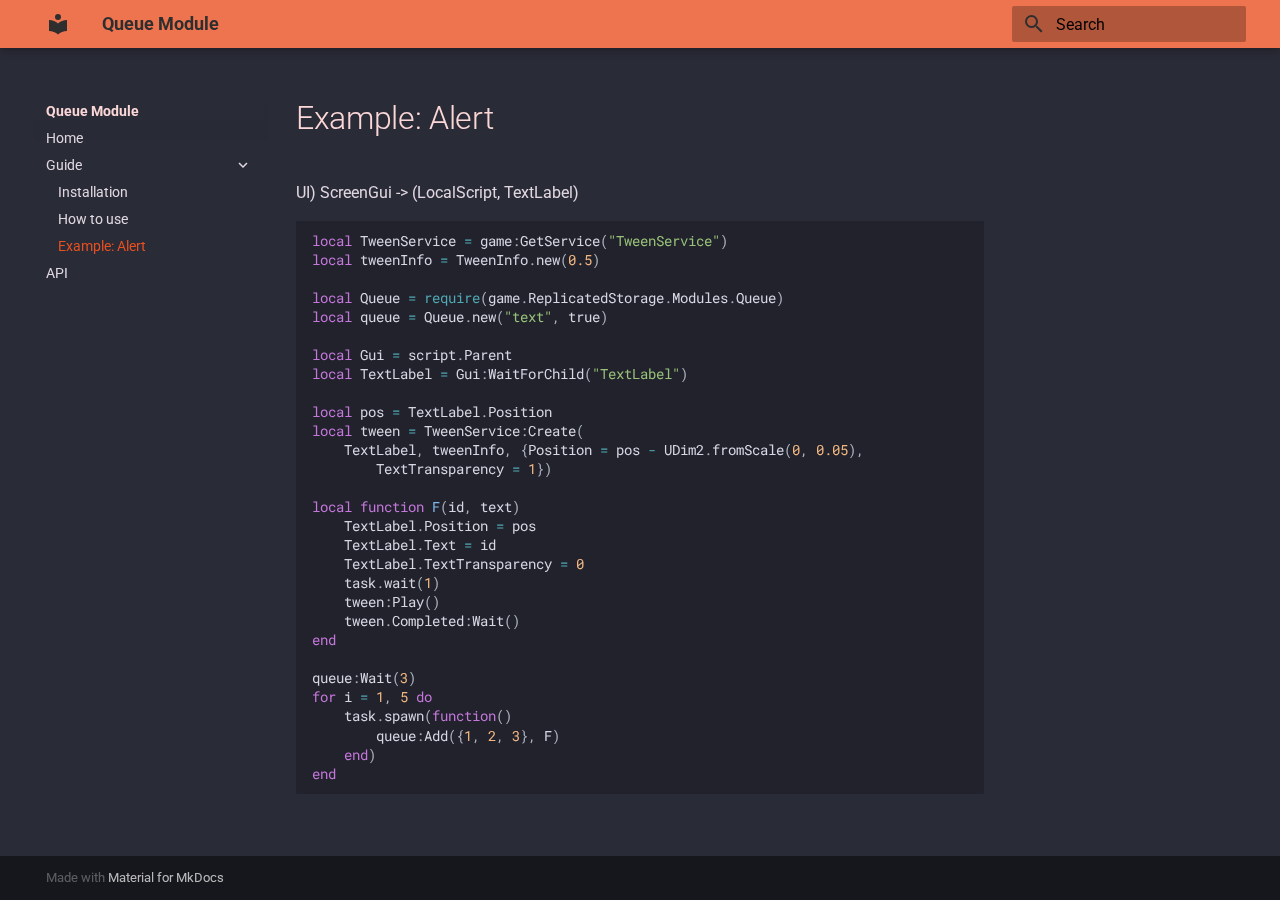
==== docs/guide/example-alert/index.html @ 4913541b "init commit" ====
<!doctype html>
<html lang="en" class="no-js">
  <head>
    
      <meta charset="utf-8">
      <meta name="viewport" content="width=device-width,initial-scale=1">
      
      
      
      
        <link rel="prev" href="../how-to-use/">
      
      
        <link rel="next" href="../../api/">
      
      <link rel="icon" href="../../assets/images/favicon.png">
      <meta name="generator" content="mkdocs-1.4.2, mkdocs-material-9.0.12">
    
    
      
        <title>Example: Alert - Queue Module</title>
      
    
    
      <link rel="stylesheet" href="../../assets/stylesheets/main.0d440cfe.min.css">
      
        
        <link rel="stylesheet" href="../../assets/stylesheets/palette.2505c338.min.css">
      
      

    
    
    
      
        
        
        <link rel="preconnect" href="https://fonts.gstatic.com" crossorigin>
        <link rel="stylesheet" href="https://fonts.googleapis.com/css?family=Roboto:300,300i,400,400i,700,700i%7CRoboto+Mono:400,400i,700,700i&display=fallback">
        <style>:root{--md-text-font:"Roboto";--md-code-font:"Roboto Mono"}</style>
      
    
    
      <link rel="stylesheet" href="../../stylesheets/extra.css">
    
    <script>__md_scope=new URL("../..",location),__md_hash=e=>[...e].reduce((e,_)=>(e<<5)-e+_.charCodeAt(0),0),__md_get=(e,_=localStorage,t=__md_scope)=>JSON.parse(_.getItem(t.pathname+"."+e)),__md_set=(e,_,t=localStorage,a=__md_scope)=>{try{t.setItem(a.pathname+"."+e,JSON.stringify(_))}catch(e){}}</script>
    
      

    
    
    
  </head>
  
  
    
    
    
    
    
    <body dir="ltr" data-md-color-scheme="custom" data-md-color-primary="" data-md-color-accent="">
  
    
    
    <input class="md-toggle" data-md-toggle="drawer" type="checkbox" id="__drawer" autocomplete="off">
    <input class="md-toggle" data-md-toggle="search" type="checkbox" id="__search" autocomplete="off">
    <label class="md-overlay" for="__drawer"></label>
    <div data-md-component="skip">
      
        
        <a href="#example-alert" class="md-skip">
          Skip to content
        </a>
      
    </div>
    <div data-md-component="announce">
      
    </div>
    
    
      

<header class="md-header" data-md-component="header">
  <nav class="md-header__inner md-grid" aria-label="Header">
    <a href="../.." title="Queue Module" class="md-header__button md-logo" aria-label="Queue Module" data-md-component="logo">
      
  
  <svg xmlns="http://www.w3.org/2000/svg" viewBox="0 0 24 24"><path d="M12 8a3 3 0 0 0 3-3 3 3 0 0 0-3-3 3 3 0 0 0-3 3 3 3 0 0 0 3 3m0 3.54C9.64 9.35 6.5 8 3 8v11c3.5 0 6.64 1.35 9 3.54 2.36-2.19 5.5-3.54 9-3.54V8c-3.5 0-6.64 1.35-9 3.54Z"/></svg>

    </a>
    <label class="md-header__button md-icon" for="__drawer">
      <svg xmlns="http://www.w3.org/2000/svg" viewBox="0 0 24 24"><path d="M3 6h18v2H3V6m0 5h18v2H3v-2m0 5h18v2H3v-2Z"/></svg>
    </label>
    <div class="md-header__title" data-md-component="header-title">
      <div class="md-header__ellipsis">
        <div class="md-header__topic">
          <span class="md-ellipsis">
            Queue Module
          </span>
        </div>
        <div class="md-header__topic" data-md-component="header-topic">
          <span class="md-ellipsis">
            
              Example: Alert
            
          </span>
        </div>
      </div>
    </div>
    
    
    
      <label class="md-header__button md-icon" for="__search">
        <svg xmlns="http://www.w3.org/2000/svg" viewBox="0 0 24 24"><path d="M9.5 3A6.5 6.5 0 0 1 16 9.5c0 1.61-.59 3.09-1.56 4.23l.27.27h.79l5 5-1.5 1.5-5-5v-.79l-.27-.27A6.516 6.516 0 0 1 9.5 16 6.5 6.5 0 0 1 3 9.5 6.5 6.5 0 0 1 9.5 3m0 2C7 5 5 7 5 9.5S7 14 9.5 14 14 12 14 9.5 12 5 9.5 5Z"/></svg>
      </label>
      <div class="md-search" data-md-component="search" role="dialog">
  <label class="md-search__overlay" for="__search"></label>
  <div class="md-search__inner" role="search">
    <form class="md-search__form" name="search">
      <input type="text" class="md-search__input" name="query" aria-label="Search" placeholder="Search" autocapitalize="off" autocorrect="off" autocomplete="off" spellcheck="false" data-md-component="search-query" required>
      <label class="md-search__icon md-icon" for="__search">
        <svg xmlns="http://www.w3.org/2000/svg" viewBox="0 0 24 24"><path d="M9.5 3A6.5 6.5 0 0 1 16 9.5c0 1.61-.59 3.09-1.56 4.23l.27.27h.79l5 5-1.5 1.5-5-5v-.79l-.27-.27A6.516 6.516 0 0 1 9.5 16 6.5 6.5 0 0 1 3 9.5 6.5 6.5 0 0 1 9.5 3m0 2C7 5 5 7 5 9.5S7 14 9.5 14 14 12 14 9.5 12 5 9.5 5Z"/></svg>
        <svg xmlns="http://www.w3.org/2000/svg" viewBox="0 0 24 24"><path d="M20 11v2H8l5.5 5.5-1.42 1.42L4.16 12l7.92-7.92L13.5 5.5 8 11h12Z"/></svg>
      </label>
      <nav class="md-search__options" aria-label="Search">
        
        <button type="reset" class="md-search__icon md-icon" title="Clear" aria-label="Clear" tabindex="-1">
          <svg xmlns="http://www.w3.org/2000/svg" viewBox="0 0 24 24"><path d="M19 6.41 17.59 5 12 10.59 6.41 5 5 6.41 10.59 12 5 17.59 6.41 19 12 13.41 17.59 19 19 17.59 13.41 12 19 6.41Z"/></svg>
        </button>
      </nav>
      
    </form>
    <div class="md-search__output">
      <div class="md-search__scrollwrap" data-md-scrollfix>
        <div class="md-search-result" data-md-component="search-result">
          <div class="md-search-result__meta">
            Initializing search
          </div>
          <ol class="md-search-result__list" role="presentation"></ol>
        </div>
      </div>
    </div>
  </div>
</div>
    
    
  </nav>
  
</header>
    
    <div class="md-container" data-md-component="container">
      
      
        
          
        
      
      <main class="md-main" data-md-component="main">
        <div class="md-main__inner md-grid">
          
            
              
              <div class="md-sidebar md-sidebar--primary" data-md-component="sidebar" data-md-type="navigation" >
                <div class="md-sidebar__scrollwrap">
                  <div class="md-sidebar__inner">
                    


<nav class="md-nav md-nav--primary" aria-label="Navigation" data-md-level="0">
  <label class="md-nav__title" for="__drawer">
    <a href="../.." title="Queue Module" class="md-nav__button md-logo" aria-label="Queue Module" data-md-component="logo">
      
  
  <svg xmlns="http://www.w3.org/2000/svg" viewBox="0 0 24 24"><path d="M12 8a3 3 0 0 0 3-3 3 3 0 0 0-3-3 3 3 0 0 0-3 3 3 3 0 0 0 3 3m0 3.54C9.64 9.35 6.5 8 3 8v11c3.5 0 6.64 1.35 9 3.54 2.36-2.19 5.5-3.54 9-3.54V8c-3.5 0-6.64 1.35-9 3.54Z"/></svg>

    </a>
    Queue Module
  </label>
  
  <ul class="md-nav__list" data-md-scrollfix>
    
      
      
      

  
  
  
    <li class="md-nav__item">
      <a href="../.." class="md-nav__link">
        Home
      </a>
    </li>
  

    
      
      
      

  
  
    
  
  
    
    <li class="md-nav__item md-nav__item--active md-nav__item--nested">
      
      
      
      
      <input class="md-nav__toggle md-toggle " type="checkbox" id="__nav_2" checked>
      
      
      
        <label class="md-nav__link" for="__nav_2" id="__nav_2_label" tabindex="0">
          Guide
          <span class="md-nav__icon md-icon"></span>
        </label>
      
      <nav class="md-nav" data-md-level="1" aria-labelledby="__nav_2_label" aria-expanded="true">
        <label class="md-nav__title" for="__nav_2">
          <span class="md-nav__icon md-icon"></span>
          Guide
        </label>
        <ul class="md-nav__list" data-md-scrollfix>
          
            
              
  
  
  
    <li class="md-nav__item">
      <a href="../installation/" class="md-nav__link">
        Installation
      </a>
    </li>
  

            
          
            
              
  
  
  
    <li class="md-nav__item">
      <a href="../how-to-use/" class="md-nav__link">
        How to use
      </a>
    </li>
  

            
          
            
              
  
  
    
  
  
    <li class="md-nav__item md-nav__item--active">
      
      <input class="md-nav__toggle md-toggle" type="checkbox" id="__toc">
      
      
        
      
      
      <a href="./" class="md-nav__link md-nav__link--active">
        Example: Alert
      </a>
      
    </li>
  

            
          
        </ul>
      </nav>
    </li>
  

    
      
      
      

  
  
  
    <li class="md-nav__item">
      <a href="../../api/" class="md-nav__link">
        API
      </a>
    </li>
  

    
  </ul>
</nav>
                  </div>
                </div>
              </div>
            
            
              
              <div class="md-sidebar md-sidebar--secondary" data-md-component="sidebar" data-md-type="toc" >
                <div class="md-sidebar__scrollwrap">
                  <div class="md-sidebar__inner">
                    

<nav class="md-nav md-nav--secondary" aria-label="Table of contents">
  
  
  
    
  
  
</nav>
                  </div>
                </div>
              </div>
            
          
          
            <div class="md-content" data-md-component="content">
              <article class="md-content__inner md-typeset">
                
                  



<h1 id="example-alert">Example: Alert<a class="headerlink" href="#example-alert" title="Permanent link">&para;</a></h1>
<p>UI) ScreenGui -&gt; (LocalScript, TextLabel)
<div class="highlight"><pre><span></span><code><span class="kd">local</span> <span class="n">TweenService</span> <span class="o">=</span> <span class="n">game</span><span class="p">:</span><span class="n">GetService</span><span class="p">(</span><span class="s2">&quot;TweenService&quot;</span><span class="p">)</span>
<span class="kd">local</span> <span class="n">tweenInfo</span> <span class="o">=</span> <span class="n">TweenInfo</span><span class="p">.</span><span class="n">new</span><span class="p">(</span><span class="mf">0.5</span><span class="p">)</span>

<span class="kd">local</span> <span class="n">Queue</span> <span class="o">=</span> <span class="nb">require</span><span class="p">(</span><span class="n">game</span><span class="p">.</span><span class="n">ReplicatedStorage</span><span class="p">.</span><span class="n">Modules</span><span class="p">.</span><span class="n">Queue</span><span class="p">)</span>
<span class="kd">local</span> <span class="n">queue</span> <span class="o">=</span> <span class="n">Queue</span><span class="p">.</span><span class="n">new</span><span class="p">(</span><span class="s2">&quot;text&quot;</span><span class="p">,</span> <span class="kc">true</span><span class="p">)</span>

<span class="kd">local</span> <span class="n">Gui</span> <span class="o">=</span> <span class="n">script</span><span class="p">.</span><span class="n">Parent</span>
<span class="kd">local</span> <span class="n">TextLabel</span> <span class="o">=</span> <span class="n">Gui</span><span class="p">:</span><span class="n">WaitForChild</span><span class="p">(</span><span class="s2">&quot;TextLabel&quot;</span><span class="p">)</span>

<span class="kd">local</span> <span class="n">pos</span> <span class="o">=</span> <span class="n">TextLabel</span><span class="p">.</span><span class="n">Position</span>
<span class="kd">local</span> <span class="n">tween</span> <span class="o">=</span> <span class="n">TweenService</span><span class="p">:</span><span class="n">Create</span><span class="p">(</span>
    <span class="n">TextLabel</span><span class="p">,</span> <span class="n">tweenInfo</span><span class="p">,</span> <span class="p">{</span><span class="n">Position</span> <span class="o">=</span> <span class="n">pos</span> <span class="o">-</span> <span class="n">UDim2</span><span class="p">.</span><span class="n">fromScale</span><span class="p">(</span><span class="mi">0</span><span class="p">,</span> <span class="mf">0.05</span><span class="p">),</span>
        <span class="n">TextTransparency</span> <span class="o">=</span> <span class="mi">1</span><span class="p">})</span>

<span class="kd">local</span> <span class="kr">function</span> <span class="nf">F</span><span class="p">(</span><span class="n">id</span><span class="p">,</span> <span class="n">text</span><span class="p">)</span>
    <span class="n">TextLabel</span><span class="p">.</span><span class="n">Position</span> <span class="o">=</span> <span class="n">pos</span>
    <span class="n">TextLabel</span><span class="p">.</span><span class="n">Text</span> <span class="o">=</span> <span class="n">id</span>
    <span class="n">TextLabel</span><span class="p">.</span><span class="n">TextTransparency</span> <span class="o">=</span> <span class="mi">0</span>
    <span class="n">task</span><span class="p">.</span><span class="n">wait</span><span class="p">(</span><span class="mi">1</span><span class="p">)</span>
    <span class="n">tween</span><span class="p">:</span><span class="n">Play</span><span class="p">()</span>
    <span class="n">tween</span><span class="p">.</span><span class="n">Completed</span><span class="p">:</span><span class="n">Wait</span><span class="p">()</span>
<span class="kr">end</span>

<span class="n">queue</span><span class="p">:</span><span class="n">Wait</span><span class="p">(</span><span class="mi">3</span><span class="p">)</span>
<span class="kr">for</span> <span class="n">i</span> <span class="o">=</span> <span class="mi">1</span><span class="p">,</span> <span class="mi">5</span> <span class="kr">do</span>
    <span class="n">task</span><span class="p">.</span><span class="n">spawn</span><span class="p">(</span><span class="kr">function</span><span class="p">()</span>
        <span class="n">queue</span><span class="p">:</span><span class="n">Add</span><span class="p">({</span><span class="mi">1</span><span class="p">,</span> <span class="mi">2</span><span class="p">,</span> <span class="mi">3</span><span class="p">},</span> <span class="n">F</span><span class="p">)</span>
    <span class="kr">end</span><span class="p">)</span>
<span class="kr">end</span>
</code></pre></div></p>





                
              </article>
            </div>
          
          
        </div>
        
      </main>
      
        <footer class="md-footer">
  
  <div class="md-footer-meta md-typeset">
    <div class="md-footer-meta__inner md-grid">
      <div class="md-copyright">
  
  
    Made with
    <a href="https://squidfunk.github.io/mkdocs-material/" target="_blank" rel="noopener">
      Material for MkDocs
    </a>
  
</div>
      
    </div>
  </div>
</footer>
      
    </div>
    <div class="md-dialog" data-md-component="dialog">
      <div class="md-dialog__inner md-typeset"></div>
    </div>
    
    <script id="__config" type="application/json">{"base": "../..", "features": [], "search": "../../assets/javascripts/workers/search.db81ec45.min.js", "translations": {"clipboard.copied": "Copied to clipboard", "clipboard.copy": "Copy to clipboard", "search.result.more.one": "1 more on this page", "search.result.more.other": "# more on this page", "search.result.none": "No matching documents", "search.result.one": "1 matching document", "search.result.other": "# matching documents", "search.result.placeholder": "Type to start searching", "search.result.term.missing": "Missing", "select.version": "Select version"}}</script>
    
    
      <script src="../../assets/javascripts/bundle.4b2c34cd.min.js"></script>
      
    
  </body>
</html>
---- docs/assets/stylesheets/main.0d440cfe.min.css ----
@charset "UTF-8";html{-webkit-text-size-adjust:none;-moz-text-size-adjust:none;text-size-adjust:none;box-sizing:border-box}*,:after,:before{box-sizing:inherit}@media (prefers-reduced-motion){*,:after,:before{transition:none!important}}body{margin:0}a,button,input,label{-webkit-tap-highlight-color:transparent}a{color:inherit;text-decoration:none}hr{border:0;box-sizing:initial;display:block;height:.05rem;overflow:visible;padding:0}small{font-size:80%}sub,sup{line-height:1em}img{border-style:none}table{border-collapse:initial;border-spacing:0}td,th{font-weight:400;vertical-align:top}button{background:#0000;border:0;font-family:inherit;font-size:inherit;margin:0;padding:0}input{border:0;outline:none}:root{--md-primary-fg-color:#4051b5;--md-primary-fg-color--light:#5d6cc0;--md-primary-fg-color--dark:#303fa1;--md-primary-bg-color:#fff;--md-primary-bg-color--light:#ffffffb3;--md-accent-fg-color:#526cfe;--md-accent-fg-color--transparent:#526cfe1a;--md-accent-bg-color:#fff;--md-accent-bg-color--light:#ffffffb3}:root,[data-md-color-scheme=default]{--md-default-fg-color:#000000de;--md-default-fg-color--light:#0000008a;--md-default-fg-color--lighter:#00000052;--md-default-fg-color--lightest:#00000012;--md-default-bg-color:#fff;--md-default-bg-color--light:#ffffffb3;--md-default-bg-color--lighter:#ffffff4d;--md-default-bg-color--lightest:#ffffff1f;--md-code-fg-color:#36464e;--md-code-bg-color:#f5f5f5;--md-code-hl-color:#ffff0080;--md-code-hl-number-color:#d52a2a;--md-code-hl-special-color:#db1457;--md-code-hl-function-color:#a846b9;--md-code-hl-constant-color:#6e59d9;--md-code-hl-keyword-color:#3f6ec6;--md-code-hl-string-color:#1c7d4d;--md-code-hl-name-color:var(--md-code-fg-color);--md-code-hl-operator-color:var(--md-default-fg-color--light);--md-code-hl-punctuation-color:var(--md-default-fg-color--light);--md-code-hl-comment-color:var(--md-default-fg-color--light);--md-code-hl-generic-color:var(--md-default-fg-color--light);--md-code-hl-variable-color:var(--md-default-fg-color--light);--md-typeset-color:var(--md-default-fg-color);--md-typeset-a-color:var(--md-primary-fg-color);--md-typeset-mark-color:#ffff0080;--md-typeset-del-color:#f5503d26;--md-typeset-ins-color:#0bd57026;--md-typeset-kbd-color:#fafafa;--md-typeset-kbd-accent-color:#fff;--md-typeset-kbd-border-color:#b8b8b8;--md-typeset-table-color:#0000001f;--md-admonition-fg-color:var(--md-default-fg-color);--md-admonition-bg-color:var(--md-default-bg-color);--md-footer-fg-color:#fff;--md-footer-fg-color--light:#ffffffb3;--md-footer-fg-color--lighter:#ffffff73;--md-footer-bg-color:#000000de;--md-footer-bg-color--dark:#00000052;--md-shadow-z1:0 0.2rem 0.5rem #0000000d,0 0 0.05rem #0000001a;--md-shadow-z2:0 0.2rem 0.5rem #0000001a,0 0 0.05rem #00000040;--md-shadow-z3:0 0.2rem 0.5rem #0003,0 0 0.05rem #00000059}.md-icon svg{fill:currentcolor;display:block;height:1.2rem;width:1.2rem}body{-webkit-font-smoothing:antialiased;-moz-osx-font-smoothing:grayscale;--md-text-font-family:var(--md-text-font,_),-apple-system,BlinkMacSystemFont,Helvetica,Arial,sans-serif;--md-code-font-family:var(--md-code-font,_),SFMono-Regular,Consolas,Menlo,monospace}aside,body,input{font-feature-settings:"kern","liga";color:var(--md-typeset-color);font-family:var(--md-text-font-family)}code,kbd,pre{font-feature-settings:"kern";font-family:var(--md-code-font-family)}:root{--md-typeset-table-sort-icon:url('data:image/svg+xml;charset=utf-8,<svg xmlns="http://www.w3.org/2000/svg" viewBox="0 0 24 24"><path d="m18 21-4-4h3V7h-3l4-4 4 4h-3v10h3M2 19v-2h10v2M2 13v-2h7v2M2 7V5h4v2H2Z"/></svg>');--md-typeset-table-sort-icon--asc:url('data:image/svg+xml;charset=utf-8,<svg xmlns="http://www.w3.org/2000/svg" viewBox="0 0 24 24"><path d="M19 17h3l-4 4-4-4h3V3h2M2 17h10v2H2M6 5v2H2V5m0 6h7v2H2v-2Z"/></svg>');--md-typeset-table-sort-icon--desc:url('data:image/svg+xml;charset=utf-8,<svg xmlns="http://www.w3.org/2000/svg" viewBox="0 0 24 24"><path d="M19 7h3l-4-4-4 4h3v14h2M2 17h10v2H2M6 5v2H2V5m0 6h7v2H2v-2Z"/></svg>')}.md-typeset{-webkit-print-color-adjust:exact;color-adjust:exact;font-size:.8rem;line-height:1.6}@media print{.md-typeset{font-size:.68rem}}.md-typeset blockquote,.md-typeset dl,.md-typeset figure,.md-typeset ol,.md-typeset pre,.md-typeset ul{margin-bottom:1em;margin-top:1em}.md-typeset h1{color:var(--md-default-fg-color--light);font-size:2em;line-height:1.3;margin:0 0 1.25em}.md-typeset h1,.md-typeset h2{font-weight:300;letter-spacing:-.01em}.md-typeset h2{font-size:1.5625em;line-height:1.4;margin:1.6em 0 .64em}.md-typeset h3{font-size:1.25em;font-weight:400;letter-spacing:-.01em;line-height:1.5;margin:1.6em 0 .8em}.md-typeset h2+h3{margin-top:.8em}.md-typeset h4{font-weight:700;letter-spacing:-.01em;margin:1em 0}.md-typeset h5,.md-typeset h6{color:var(--md-default-fg-color--light);font-size:.8em;font-weight:700;letter-spacing:-.01em;margin:1.25em 0}.md-typeset h5{text-transform:uppercase}.md-typeset hr{border-bottom:.05rem solid var(--md-default-fg-color--lightest);display:flow-root;margin:1.5em 0}.md-typeset a{color:var(--md-typeset-a-color);word-break:break-word}.md-typeset a,.md-typeset a:before{transition:color 125ms}.md-typeset a:focus,.md-typeset a:hover{color:var(--md-accent-fg-color)}.md-typeset a:focus code,.md-typeset a:hover code{background-color:var(--md-accent-fg-color--transparent)}.md-typeset a code{color:currentcolor;transition:background-color 125ms}.md-typeset a.focus-visible{outline-color:var(--md-accent-fg-color);outline-offset:.2rem}.md-typeset code,.md-typeset kbd,.md-typeset pre{color:var(--md-code-fg-color);direction:ltr;font-variant-ligatures:none}@media print{.md-typeset code,.md-typeset kbd,.md-typeset pre{white-space:pre-wrap}}.md-typeset code{background-color:var(--md-code-bg-color);border-radius:.1rem;-webkit-box-decoration-break:clone;box-decoration-break:clone;font-size:.85em;padding:0 .2941176471em;word-break:break-word}.md-typeset code:not(.focus-visible){-webkit-tap-highlight-color:transparent;outline:none}.md-typeset pre{display:flow-root;line-height:1.4;position:relative}.md-typeset pre>code{-webkit-box-decoration-break:slice;box-decoration-break:slice;box-shadow:none;display:block;margin:0;outline-color:var(--md-accent-fg-color);overflow:auto;padding:.7720588235em 1.1764705882em;scrollbar-color:var(--md-default-fg-color--lighter) #0000;scrollbar-width:thin;touch-action:auto;word-break:normal}.md-typeset pre>code:hover{scrollbar-color:var(--md-accent-fg-color) #0000}.md-typeset pre>code::-webkit-scrollbar{height:.2rem;width:.2rem}.md-typeset pre>code::-webkit-scrollbar-thumb{background-color:var(--md-default-fg-color--lighter)}.md-typeset pre>code::-webkit-scrollbar-thumb:hover{background-color:var(--md-accent-fg-color)}.md-typeset kbd{background-color:var(--md-typeset-kbd-color);border-radius:.1rem;box-shadow:0 .1rem 0 .05rem var(--md-typeset-kbd-border-color),0 .1rem 0 var(--md-typeset-kbd-border-color),0 -.1rem .2rem var(--md-typeset-kbd-accent-color) inset;color:var(--md-default-fg-color);display:inline-block;font-size:.75em;padding:0 .6666666667em;vertical-align:text-top;word-break:break-word}.md-typeset mark{background-color:var(--md-typeset-mark-color);-webkit-box-decoration-break:clone;box-decoration-break:clone;color:inherit;word-break:break-word}.md-typeset abbr{border-bottom:.05rem dotted var(--md-default-fg-color--light);cursor:help;text-decoration:none}@media (hover:none){.md-typeset abbr[title]:focus:after,.md-typeset abbr[title]:hover:after{background-color:var(--md-default-fg-color);border-radius:.1rem;box-shadow:var(--md-shadow-z3);color:var(--md-default-bg-color);content:attr(title);font-size:.7rem;left:.8rem;margin-top:2em;padding:.2rem .3rem;position:absolute;right:.8rem}}.md-typeset small{opacity:.75}[dir=ltr] .md-typeset sub,[dir=ltr] .md-typeset sup{margin-left:.078125em}[dir=rtl] .md-typeset sub,[dir=rtl] .md-typeset sup{margin-right:.078125em}[dir=ltr] .md-typeset blockquote{padding-left:.6rem}[dir=rtl] .md-typeset blockquote{padding-right:.6rem}[dir=ltr] .md-typeset blockquote{border-left:.2rem solid var(--md-default-fg-color--lighter)}[dir=rtl] .md-typeset blockquote{border-right:.2rem solid var(--md-default-fg-color--lighter)}.md-typeset blockquote{color:var(--md-default-fg-color--light);margin-left:0;margin-right:0}.md-typeset ul{list-style-type:disc}[dir=ltr] .md-typeset ol,[dir=ltr] .md-typeset ul{margin-left:.625em}[dir=rtl] .md-typeset ol,[dir=rtl] .md-typeset ul{margin-right:.625em}.md-typeset ol,.md-typeset ul{padding:0}.md-typeset ol:not([hidden]),.md-typeset ul:not([hidden]){display:flow-root}.md-typeset ol ol,.md-typeset ul ol{list-style-type:lower-alpha}.md-typeset ol ol ol,.md-typeset ul ol ol{list-style-type:lower-roman}[dir=ltr] .md-typeset ol li,[dir=ltr] .md-typeset ul li{margin-left:1.25em}[dir=rtl] .md-typeset ol li,[dir=rtl] .md-typeset ul li{margin-right:1.25em}.md-typeset ol li,.md-typeset ul li{margin-bottom:.5em}.md-typeset ol li blockquote,.md-typeset ol li p,.md-typeset ul li blockquote,.md-typeset ul li p{margin:.5em 0}.md-typeset ol li:last-child,.md-typeset ul li:last-child{margin-bottom:0}[dir=ltr] .md-typeset ol li ol,[dir=ltr] .md-typeset ol li ul,[dir=ltr] .md-typeset ul li ol,[dir=ltr] .md-typeset ul li ul{margin-left:.625em}[dir=rtl] .md-typeset ol li ol,[dir=rtl] .md-typeset ol li ul,[dir=rtl] .md-typeset ul li ol,[dir=rtl] .md-typeset ul li ul{margin-right:.625em}.md-typeset ol li ol,.md-typeset ol li ul,.md-typeset ul li ol,.md-typeset ul li ul{margin-bottom:.5em;margin-top:.5em}[dir=ltr] .md-typeset dd{margin-left:1.875em}[dir=rtl] .md-typeset dd{margin-right:1.875em}.md-typeset dd{margin-bottom:1.5em;margin-top:1em}.md-typeset img,.md-typeset svg,.md-typeset video{height:auto;max-width:100%}.md-typeset img[align=left]{margin:1em 1em 1em 0}.md-typeset img[align=right]{margin:1em 0 1em 1em}.md-typeset img[align]:only-child{margin-top:0}.md-typeset img[src$="#gh-dark-mode-only"],.md-typeset img[src$="#only-dark"]{display:none}.md-typeset figure{display:flow-root;margin:1em auto;max-width:100%;text-align:center;width:-webkit-fit-content;width:-moz-fit-content;width:fit-content}.md-typeset figure img{display:block}.md-typeset figcaption{font-style:italic;margin:1em auto;max-width:24rem}.md-typeset iframe{max-width:100%}.md-typeset table:not([class]){background-color:var(--md-default-bg-color);border:.05rem solid var(--md-typeset-table-color);border-radius:.1rem;display:inline-block;font-size:.64rem;max-width:100%;overflow:auto;touch-action:auto}@media print{.md-typeset table:not([class]){display:table}}.md-typeset table:not([class])+*{margin-top:1.5em}.md-typeset table:not([class]) td>:first-child,.md-typeset table:not([class]) th>:first-child{margin-top:0}.md-typeset table:not([class]) td>:last-child,.md-typeset table:not([class]) th>:last-child{margin-bottom:0}.md-typeset table:not([class]) td:not([align]),.md-typeset table:not([class]) th:not([align]){text-align:left}[dir=rtl] .md-typeset table:not([class]) td:not([align]),[dir=rtl] .md-typeset table:not([class]) th:not([align]){text-align:right}.md-typeset table:not([class]) th{font-weight:700;min-width:5rem;padding:.9375em 1.25em;vertical-align:top}.md-typeset table:not([class]) td{border-top:.05rem solid var(--md-typeset-table-color);padding:.9375em 1.25em;vertical-align:top}.md-typeset table:not([class]) tbody tr{transition:background-color 125ms}.md-typeset table:not([class]) tbody tr:hover{background-color:rgba(0,0,0,.035);box-shadow:0 .05rem 0 var(--md-default-bg-color) inset}.md-typeset table:not([class]) a{word-break:normal}.md-typeset table th[role=columnheader]{cursor:pointer}[dir=ltr] .md-typeset table th[role=columnheader]:after{margin-left:.5em}[dir=rtl] .md-typeset table th[role=columnheader]:after{margin-right:.5em}.md-typeset table th[role=columnheader]:after{content:"";display:inline-block;height:1.2em;-webkit-mask-image:var(--md-typeset-table-sort-icon);mask-image:var(--md-typeset-table-sort-icon);-webkit-mask-repeat:no-repeat;mask-repeat:no-repeat;-webkit-mask-size:contain;mask-size:contain;transition:background-color 125ms;vertical-align:text-bottom;width:1.2em}.md-typeset table th[role=columnheader]:hover:after{background-color:var(--md-default-fg-color--lighter)}.md-typeset table th[role=columnheader][aria-sort=ascending]:after{background-color:var(--md-default-fg-color--light);-webkit-mask-image:var(--md-typeset-table-sort-icon--asc);mask-image:var(--md-typeset-table-sort-icon--asc)}.md-typeset table th[role=columnheader][aria-sort=descending]:after{background-color:var(--md-default-fg-color--light);-webkit-mask-image:var(--md-typeset-table-sort-icon--desc);mask-image:var(--md-typeset-table-sort-icon--desc)}.md-typeset__scrollwrap{margin:1em -.8rem;overflow-x:auto;touch-action:auto}.md-typeset__table{display:inline-block;margin-bottom:.5em;padding:0 .8rem}@media print{.md-typeset__table{display:block}}html .md-typeset__table table{display:table;margin:0;overflow:hidden;width:100%}@media screen and (max-width:44.9375em){.md-content__inner>pre{margin:1em -.8rem}.md-content__inner>pre code{border-radius:0}}.md-banner{background-color:var(--md-footer-bg-color);color:var(--md-footer-fg-color);overflow:auto}@media print{.md-banner{display:none}}.md-banner--warning{background:var(--md-typeset-mark-color);color:var(--md-default-fg-color)}.md-banner__inner{font-size:.7rem;margin:.6rem auto;padding:0 .8rem}[dir=ltr] .md-banner__button{float:right}[dir=rtl] .md-banner__button{float:left}.md-banner__button{color:inherit;cursor:pointer;transition:opacity .25s}.md-banner__button:hover{opacity:.7}html{font-size:125%;height:100%;overflow-x:hidden}@media screen and (min-width:100em){html{font-size:137.5%}}@media screen and (min-width:125em){html{font-size:150%}}body{background-color:var(--md-default-bg-color);display:flex;flex-direction:column;font-size:.5rem;min-height:100%;position:relative;width:100%}@media print{body{display:block}}@media screen and (max-width:59.9375em){body[data-md-scrolllock]{position:fixed}}.md-grid{margin-left:auto;margin-right:auto;max-width:61rem}.md-container{display:flex;flex-direction:column;flex-grow:1}@media print{.md-container{display:block}}.md-main{flex-grow:1}.md-main__inner{display:flex;height:100%;margin-top:1.5rem}.md-ellipsis{overflow:hidden;text-overflow:ellipsis;white-space:nowrap}.md-toggle{display:none}.md-option{height:0;opacity:0;position:absolute;width:0}.md-option:checked+label:not([hidden]){display:block}.md-option.focus-visible+label{outline-color:var(--md-accent-fg-color);outline-style:auto}.md-skip{background-color:var(--md-default-fg-color);border-radius:.1rem;color:var(--md-default-bg-color);font-size:.64rem;margin:.5rem;opacity:0;outline-color:var(--md-accent-fg-color);padding:.3rem .5rem;position:fixed;transform:translateY(.4rem);z-index:-1}.md-skip:focus{opacity:1;transform:translateY(0);transition:transform .25s cubic-bezier(.4,0,.2,1),opacity 175ms 75ms;z-index:10}@page{margin:25mm}:root{--md-clipboard-icon:url('data:image/svg+xml;charset=utf-8,<svg xmlns="http://www.w3.org/2000/svg" viewBox="0 0 24 24"><path d="M19 21H8V7h11m0-2H8a2 2 0 0 0-2 2v14a2 2 0 0 0 2 2h11a2 2 0 0 0 2-2V7a2 2 0 0 0-2-2m-3-4H4a2 2 0 0 0-2 2v14h2V3h12V1Z"/></svg>')}.md-clipboard{border-radius:.1rem;color:var(--md-default-fg-color--lightest);cursor:pointer;height:1.5em;outline-color:var(--md-accent-fg-color);outline-offset:.1rem;position:absolute;right:.5em;top:.5em;transition:color .25s;width:1.5em;z-index:1}@media print{.md-clipboard{display:none}}.md-clipboard:not(.focus-visible){-webkit-tap-highlight-color:transparent;outline:none}:hover>.md-clipboard{color:var(--md-default-fg-color--light)}.md-clipboard:focus,.md-clipboard:hover{color:var(--md-accent-fg-color)}.md-clipboard:after{background-color:currentcolor;content:"";display:block;height:1.125em;margin:0 auto;-webkit-mask-image:var(--md-clipboard-icon);mask-image:var(--md-clipboard-icon);-webkit-mask-position:center;mask-position:center;-webkit-mask-repeat:no-repeat;mask-repeat:no-repeat;-webkit-mask-size:contain;mask-size:contain;width:1.125em}.md-clipboard--inline{cursor:pointer}.md-clipboard--inline code{transition:color .25s,background-color .25s}.md-clipboard--inline:focus code,.md-clipboard--inline:hover code{background-color:var(--md-accent-fg-color--transparent);color:var(--md-accent-fg-color)}@keyframes consent{0%{opacity:0;transform:translateY(100%)}to{opacity:1;transform:translateY(0)}}@keyframes overlay{0%{opacity:0}to{opacity:1}}.md-consent__overlay{animation:overlay .25s both;-webkit-backdrop-filter:blur(.1rem);backdrop-filter:blur(.1rem);background-color:#0000008a;height:100%;opacity:1;position:fixed;top:0;width:100%;z-index:5}.md-consent__inner{animation:consent .5s cubic-bezier(.1,.7,.1,1) both;background-color:var(--md-default-bg-color);border:0;border-radius:.1rem;bottom:0;box-shadow:0 0 .2rem #0000001a,0 .2rem .4rem #0003;max-height:100%;overflow:auto;padding:0;position:fixed;width:100%;z-index:5}.md-consent__form{padding:.8rem}.md-consent__settings{display:none;margin:1em 0}input:checked+.md-consent__settings{display:block}.md-consent__controls{margin-bottom:.8rem}.md-typeset .md-consent__controls .md-button{display:inline}@media screen and (max-width:44.9375em){.md-typeset .md-consent__controls .md-button{display:block;margin-top:.4rem;text-align:center;width:100%}}.md-consent label{cursor:pointer}.md-content{flex-grow:1;min-width:0}.md-content__inner{margin:0 .8rem 1.2rem;padding-top:.6rem}@media screen and (min-width:76.25em){[dir=ltr] .md-sidebar--primary:not([hidden])~.md-content>.md-content__inner{margin-left:1.2rem}[dir=ltr] .md-sidebar--secondary:not([hidden])~.md-content>.md-content__inner,[dir=rtl] .md-sidebar--primary:not([hidden])~.md-content>.md-content__inner{margin-right:1.2rem}[dir=rtl] .md-sidebar--secondary:not([hidden])~.md-content>.md-content__inner{margin-left:1.2rem}}.md-content__inner:before{content:"";display:block;height:.4rem}.md-content__inner>:last-child{margin-bottom:0}[dir=ltr] .md-content__button{float:right}[dir=rtl] .md-content__button{float:left}[dir=ltr] .md-content__button{margin-left:.4rem}[dir=rtl] .md-content__button{margin-right:.4rem}.md-content__button{margin:.4rem 0;padding:0}@media print{.md-content__button{display:none}}.md-typeset .md-content__button{color:var(--md-default-fg-color--lighter)}.md-content__button svg{display:inline;vertical-align:top}[dir=rtl] .md-content__button svg{transform:scaleX(-1)}[dir=ltr] .md-dialog{right:.8rem}[dir=rtl] .md-dialog{left:.8rem}.md-dialog{background-color:var(--md-default-fg-color);border-radius:.1rem;bottom:.8rem;box-shadow:var(--md-shadow-z3);min-width:11.1rem;opacity:0;padding:.4rem .6rem;pointer-events:none;position:fixed;transform:translateY(100%);transition:transform 0ms .4s,opacity .4s;z-index:4}@media print{.md-dialog{display:none}}.md-dialog--active{opacity:1;pointer-events:auto;transform:translateY(0);transition:transform .4s cubic-bezier(.075,.85,.175,1),opacity .4s}.md-dialog__inner{color:var(--md-default-bg-color);font-size:.7rem}.md-feedback{margin:2em 0 1em;text-align:center}.md-feedback fieldset{border:none;margin:0;padding:0}.md-feedback__title{font-weight:700;margin:1em auto}.md-feedback__inner{position:relative}.md-feedback__list{align-content:baseline;display:flex;flex-wrap:wrap;justify-content:center;position:relative}.md-feedback__list:hover .md-icon:not(:disabled){color:var(--md-default-fg-color--lighter)}:disabled .md-feedback__list{min-height:1.8rem}.md-feedback__icon{color:var(--md-default-fg-color--light);cursor:pointer;flex-shrink:0;margin:0 .1rem;transition:color 125ms}.md-feedback__icon:not(:disabled).md-icon:hover{color:var(--md-accent-fg-color)}.md-feedback__icon:disabled{color:var(--md-default-fg-color--lightest);pointer-events:none}.md-feedback__note{opacity:0;position:relative;transform:translateY(.4rem);transition:transform .4s cubic-bezier(.1,.7,.1,1),opacity .15s}.md-feedback__note>*{margin:0 auto;max-width:16rem}:disabled .md-feedback__note{opacity:1;transform:translateY(0)}.md-footer{background-color:var(--md-footer-bg-color);color:var(--md-footer-fg-color)}@media print{.md-footer{display:none}}.md-footer__inner{justify-content:space-between;overflow:auto;padding:.2rem}.md-footer__inner:not([hidden]){display:flex}.md-footer__link{display:flex;flex-grow:0.01;outline-color:var(--md-accent-fg-color);overflow:hidden;padding-bottom:.4rem;padding-top:1.4rem;transition:opacity .25s}.md-footer__link:focus,.md-footer__link:hover{opacity:.7}[dir=rtl] .md-footer__link svg{transform:scaleX(-1)}@media screen and (max-width:44.9375em){.md-footer__link--prev .md-footer__title{display:none}}[dir=ltr] .md-footer__link--next{margin-left:auto}[dir=rtl] .md-footer__link--next{margin-right:auto}.md-footer__link--next{text-align:right}[dir=rtl] .md-footer__link--next{text-align:left}.md-footer__title{flex-grow:1;font-size:.9rem;line-height:2.4rem;max-width:calc(100% - 2.4rem);padding:0 1rem;position:relative;white-space:nowrap}.md-footer__button{margin:.2rem;padding:.4rem}.md-footer__direction{font-size:.64rem;left:0;margin-top:-1rem;opacity:.7;padding:0 1rem;position:absolute;right:0}.md-footer-meta{background-color:var(--md-footer-bg-color--dark)}.md-footer-meta__inner{display:flex;flex-wrap:wrap;justify-content:space-between;padding:.2rem}html .md-footer-meta.md-typeset a{color:var(--md-footer-fg-color--light)}html .md-footer-meta.md-typeset a:focus,html .md-footer-meta.md-typeset a:hover{color:var(--md-footer-fg-color)}.md-copyright{color:var(--md-footer-fg-color--lighter);font-size:.64rem;margin:auto .6rem;padding:.4rem 0;width:100%}@media screen and (min-width:45em){.md-copyright{width:auto}}.md-copyright__highlight{color:var(--md-footer-fg-color--light)}.md-social{margin:0 .4rem;padding:.2rem 0 .6rem}@media screen and (min-width:45em){.md-social{padding:.6rem 0}}.md-social__link{display:inline-block;height:1.6rem;text-align:center;width:1.6rem}.md-social__link:before{line-height:1.9}.md-social__link svg{fill:currentcolor;max-height:.8rem;vertical-align:-25%}.md-typeset .md-button{border:.1rem solid;border-radius:.1rem;color:var(--md-primary-fg-color);cursor:pointer;display:inline-block;font-weight:700;padding:.625em 2em;transition:color 125ms,background-color 125ms,border-color 125ms}.md-typeset .md-button--primary{background-color:var(--md-primary-fg-color);border-color:var(--md-primary-fg-color);color:var(--md-primary-bg-color)}.md-typeset .md-button:focus,.md-typeset .md-button:hover{background-color:var(--md-accent-fg-color);border-color:var(--md-accent-fg-color);color:var(--md-accent-bg-color)}[dir=ltr] .md-typeset .md-input{border-top-left-radius:.1rem}[dir=ltr] .md-typeset .md-input,[dir=rtl] .md-typeset .md-input{border-top-right-radius:.1rem}[dir=rtl] .md-typeset .md-input{border-top-left-radius:.1rem}.md-typeset .md-input{border-bottom:.1rem solid var(--md-default-fg-color--lighter);box-shadow:var(--md-shadow-z1);font-size:.8rem;height:1.8rem;padding:0 .6rem;transition:border .25s,box-shadow .25s}.md-typeset .md-input:focus,.md-typeset .md-input:hover{border-bottom-color:var(--md-accent-fg-color);box-shadow:var(--md-shadow-z2)}.md-typeset .md-input--stretch{width:100%}.md-header{background-color:var(--md-primary-fg-color);box-shadow:0 0 .2rem #0000,0 .2rem .4rem #0000;color:var(--md-primary-bg-color);display:block;left:0;position:-webkit-sticky;position:sticky;right:0;top:0;z-index:4}@media print{.md-header{display:none}}.md-header[hidden]{transform:translateY(-100%);transition:transform .25s cubic-bezier(.8,0,.6,1),box-shadow .25s}.md-header--shadow{box-shadow:0 0 .2rem #0000001a,0 .2rem .4rem #0003;transition:transform .25s cubic-bezier(.1,.7,.1,1),box-shadow .25s}.md-header__inner{align-items:center;display:flex;padding:0 .2rem}.md-header__button{color:currentcolor;cursor:pointer;margin:.2rem;outline-color:var(--md-accent-fg-color);padding:.4rem;position:relative;transition:opacity .25s;vertical-align:middle;z-index:1}.md-header__button:hover{opacity:.7}.md-header__button:not([hidden]){display:inline-block}.md-header__button:not(.focus-visible){-webkit-tap-highlight-color:transparent;outline:none}.md-header__button.md-logo{margin:.2rem;padding:.4rem}@media screen and (max-width:76.1875em){.md-header__button.md-logo{display:none}}.md-header__button.md-logo img,.md-header__button.md-logo svg{fill:currentcolor;display:block;height:1.2rem;width:auto}@media screen and (min-width:60em){.md-header__button[for=__search]{display:none}}.no-js .md-header__button[for=__search]{display:none}[dir=rtl] .md-header__button[for=__search] svg{transform:scaleX(-1)}@media screen and (min-width:76.25em){.md-header__button[for=__drawer]{display:none}}.md-header__topic{display:flex;max-width:100%;position:absolute;transition:transform .4s cubic-bezier(.1,.7,.1,1),opacity .15s;white-space:nowrap}.md-header__topic+.md-header__topic{opacity:0;pointer-events:none;transform:translateX(1.25rem);transition:transform .4s cubic-bezier(1,.7,.1,.1),opacity .15s;z-index:-1}[dir=rtl] .md-header__topic+.md-header__topic{transform:translateX(-1.25rem)}.md-header__topic:first-child{font-weight:700}[dir=ltr] .md-header__title{margin-right:.4rem}[dir=rtl] .md-header__title{margin-left:.4rem}[dir=ltr] .md-header__title{margin-left:1rem}[dir=rtl] .md-header__title{margin-right:1rem}.md-header__title{flex-grow:1;font-size:.9rem;height:2.4rem;line-height:2.4rem}.md-header__title--active .md-header__topic{opacity:0;pointer-events:none;transform:translateX(-1.25rem);transition:transform .4s cubic-bezier(1,.7,.1,.1),opacity .15s;z-index:-1}[dir=rtl] .md-header__title--active .md-header__topic{transform:translateX(1.25rem)}.md-header__title--active .md-header__topic+.md-header__topic{opacity:1;pointer-events:auto;transform:translateX(0);transition:transform .4s cubic-bezier(.1,.7,.1,1),opacity .15s;z-index:0}.md-header__title>.md-header__ellipsis{height:100%;position:relative;width:100%}.md-header__option{display:flex;flex-shrink:0;max-width:100%;transition:max-width 0ms .25s,opacity .25s .25s;white-space:nowrap}[data-md-toggle=search]:checked~.md-header .md-header__option{max-width:0;opacity:0;transition:max-width 0ms,opacity 0ms}.md-header__source{display:none}@media screen and (min-width:60em){[dir=ltr] .md-header__source{margin-left:1rem}[dir=rtl] .md-header__source{margin-right:1rem}.md-header__source{display:block;max-width:11.7rem;width:11.7rem}}@media screen and (min-width:76.25em){[dir=ltr] .md-header__source{margin-left:1.4rem}[dir=rtl] .md-header__source{margin-right:1.4rem}}:root{--md-nav-icon--prev:url('data:image/svg+xml;charset=utf-8,<svg xmlns="http://www.w3.org/2000/svg" viewBox="0 0 24 24"><path d="M20 11v2H8l5.5 5.5-1.42 1.42L4.16 12l7.92-7.92L13.5 5.5 8 11h12Z"/></svg>');--md-nav-icon--next:url('data:image/svg+xml;charset=utf-8,<svg xmlns="http://www.w3.org/2000/svg" viewBox="0 0 24 24"><path d="M8.59 16.58 13.17 12 8.59 7.41 10 6l6 6-6 6-1.41-1.42Z"/></svg>');--md-toc-icon:url('data:image/svg+xml;charset=utf-8,<svg xmlns="http://www.w3.org/2000/svg" viewBox="0 0 24 24"><path d="M3 9h14V7H3v2m0 4h14v-2H3v2m0 4h14v-2H3v2m16 0h2v-2h-2v2m0-10v2h2V7h-2m0 6h2v-2h-2v2Z"/></svg>')}.md-nav{font-size:.7rem;line-height:1.3}.md-nav__title{color:var(--md-default-fg-color--light);display:block;font-weight:700;overflow:hidden;padding:0 .6rem;text-overflow:ellipsis}.md-nav__title .md-nav__button{display:none}.md-nav__title .md-nav__button img{height:100%;width:auto}.md-nav__title .md-nav__button.md-logo img,.md-nav__title .md-nav__button.md-logo svg{fill:currentcolor;display:block;height:2.4rem;max-width:100%;object-fit:contain;width:auto}.md-nav__list{list-style:none;margin:0;padding:0}.md-nav__item{padding:0 .6rem}[dir=ltr] .md-nav__item .md-nav__item{padding-right:0}[dir=rtl] .md-nav__item .md-nav__item{padding-left:0}.md-nav__link{align-items:center;cursor:pointer;display:flex;justify-content:space-between;margin-top:.625em;overflow:hidden;scroll-snap-align:start;text-overflow:ellipsis;transition:color 125ms}.md-nav__link--passed{color:var(--md-default-fg-color--light)}.md-nav__item .md-nav__link--active{color:var(--md-typeset-a-color)}.md-nav__item .md-nav__link--index [href]{width:100%}.md-nav__link:focus,.md-nav__link:hover{color:var(--md-accent-fg-color)}.md-nav__link.focus-visible{outline-color:var(--md-accent-fg-color);outline-offset:.2rem}.md-nav--primary .md-nav__link[for=__toc]{display:none}.md-nav--primary .md-nav__link[for=__toc] .md-icon:after{background-color:currentcolor;display:block;height:100%;-webkit-mask-image:var(--md-toc-icon);mask-image:var(--md-toc-icon);width:100%}.md-nav--primary .md-nav__link[for=__toc]~.md-nav{display:none}.md-nav__link>*{cursor:pointer;display:flex}.md-nav__icon{flex-shrink:0}.md-nav__source{display:none}@media screen and (max-width:76.1875em){.md-nav--primary,.md-nav--primary .md-nav{background-color:var(--md-default-bg-color);display:flex;flex-direction:column;height:100%;left:0;position:absolute;right:0;top:0;z-index:1}.md-nav--primary .md-nav__item,.md-nav--primary .md-nav__title{font-size:.8rem;line-height:1.5}.md-nav--primary .md-nav__title{background-color:var(--md-default-fg-color--lightest);color:var(--md-default-fg-color--light);cursor:pointer;height:5.6rem;line-height:2.4rem;padding:3rem .8rem .2rem;position:relative;white-space:nowrap}[dir=ltr] .md-nav--primary .md-nav__title .md-nav__icon{left:.4rem}[dir=rtl] .md-nav--primary .md-nav__title .md-nav__icon{right:.4rem}.md-nav--primary .md-nav__title .md-nav__icon{display:block;height:1.2rem;margin:.2rem;position:absolute;top:.4rem;width:1.2rem}.md-nav--primary .md-nav__title .md-nav__icon:after{background-color:currentcolor;content:"";display:block;height:100%;-webkit-mask-image:var(--md-nav-icon--prev);mask-image:var(--md-nav-icon--prev);-webkit-mask-position:center;mask-position:center;-webkit-mask-repeat:no-repeat;mask-repeat:no-repeat;-webkit-mask-size:contain;mask-size:contain;width:100%}.md-nav--primary .md-nav__title~.md-nav__list{background-color:var(--md-default-bg-color);box-shadow:0 .05rem 0 var(--md-default-fg-color--lightest) inset;overflow-y:auto;scroll-snap-type:y mandatory;touch-action:pan-y}.md-nav--primary .md-nav__title~.md-nav__list>:first-child{border-top:0}.md-nav--primary .md-nav__title[for=__drawer]{background-color:var(--md-primary-fg-color);color:var(--md-primary-bg-color);font-weight:700}.md-nav--primary .md-nav__title .md-logo{display:block;left:.2rem;margin:.2rem;padding:.4rem;position:absolute;right:.2rem;top:.2rem}.md-nav--primary .md-nav__list{flex:1}.md-nav--primary .md-nav__item{border-top:.05rem solid var(--md-default-fg-color--lightest);padding:0}.md-nav--primary .md-nav__item--active>.md-nav__link{color:var(--md-typeset-a-color)}.md-nav--primary .md-nav__item--active>.md-nav__link:focus,.md-nav--primary .md-nav__item--active>.md-nav__link:hover{color:var(--md-accent-fg-color)}.md-nav--primary .md-nav__link{margin-top:0;padding:.6rem .8rem}[dir=ltr] .md-nav--primary .md-nav__link .md-nav__icon{margin-right:-.2rem}[dir=rtl] .md-nav--primary .md-nav__link .md-nav__icon{margin-left:-.2rem}.md-nav--primary .md-nav__link .md-nav__icon{font-size:1.2rem;height:1.2rem;width:1.2rem}.md-nav--primary .md-nav__link .md-nav__icon:after{background-color:currentcolor;content:"";display:block;height:100%;-webkit-mask-image:var(--md-nav-icon--next);mask-image:var(--md-nav-icon--next);-webkit-mask-position:center;mask-position:center;-webkit-mask-repeat:no-repeat;mask-repeat:no-repeat;-webkit-mask-size:contain;mask-size:contain;width:100%}[dir=rtl] .md-nav--primary .md-nav__icon:after{transform:scale(-1)}.md-nav--primary .md-nav--secondary .md-nav{background-color:initial;position:static}[dir=ltr] .md-nav--primary .md-nav--secondary .md-nav .md-nav__link{padding-left:1.4rem}[dir=rtl] .md-nav--primary .md-nav--secondary .md-nav .md-nav__link{padding-right:1.4rem}[dir=ltr] .md-nav--primary .md-nav--secondary .md-nav .md-nav .md-nav__link{padding-left:2rem}[dir=rtl] .md-nav--primary .md-nav--secondary .md-nav .md-nav .md-nav__link{padding-right:2rem}[dir=ltr] .md-nav--primary .md-nav--secondary .md-nav .md-nav .md-nav .md-nav__link{padding-left:2.6rem}[dir=rtl] .md-nav--primary .md-nav--secondary .md-nav .md-nav .md-nav .md-nav__link{padding-right:2.6rem}[dir=ltr] .md-nav--primary .md-nav--secondary .md-nav .md-nav .md-nav .md-nav .md-nav__link{padding-left:3.2rem}[dir=rtl] .md-nav--primary .md-nav--secondary .md-nav .md-nav .md-nav .md-nav .md-nav__link{padding-right:3.2rem}.md-nav--secondary{background-color:initial}.md-nav__toggle~.md-nav{display:flex;opacity:0;transform:translateX(100%);transition:transform .25s cubic-bezier(.8,0,.6,1),opacity 125ms 50ms}[dir=rtl] .md-nav__toggle~.md-nav{transform:translateX(-100%)}.md-nav__toggle:checked~.md-nav{opacity:1;transform:translateX(0);transition:transform .25s cubic-bezier(.4,0,.2,1),opacity 125ms 125ms}.md-nav__toggle:checked~.md-nav>.md-nav__list{-webkit-backface-visibility:hidden;backface-visibility:hidden}}@media screen and (max-width:59.9375em){.md-nav--primary .md-nav__link[for=__toc]{display:flex}.md-nav--primary .md-nav__link[for=__toc] .md-icon:after{content:""}.md-nav--primary .md-nav__link[for=__toc]+.md-nav__link{display:none}.md-nav--primary .md-nav__link[for=__toc]~.md-nav{display:flex}.md-nav__source{background-color:var(--md-primary-fg-color--dark);color:var(--md-primary-bg-color);display:block;padding:0 .2rem}}@media screen and (min-width:60em) and (max-width:76.1875em){.md-nav--integrated .md-nav__link[for=__toc]{display:flex}.md-nav--integrated .md-nav__link[for=__toc] .md-icon:after{content:""}.md-nav--integrated .md-nav__link[for=__toc]+.md-nav__link{display:none}.md-nav--integrated .md-nav__link[for=__toc]~.md-nav{display:flex}}@media screen and (min-width:60em){.md-nav--secondary .md-nav__title{background:var(--md-default-bg-color);box-shadow:0 0 .4rem .4rem var(--md-default-bg-color);position:-webkit-sticky;position:sticky;top:0;z-index:1}.md-nav--secondary .md-nav__title[for=__toc]{scroll-snap-align:start}.md-nav--secondary .md-nav__title .md-nav__icon{display:none}}@media screen and (min-width:76.25em){.md-nav{transition:max-height .25s cubic-bezier(.86,0,.07,1)}.md-nav--primary .md-nav__title{background:var(--md-default-bg-color);box-shadow:0 0 .4rem .4rem var(--md-default-bg-color);position:-webkit-sticky;position:sticky;top:0;z-index:1}.md-nav--primary .md-nav__title[for=__drawer]{scroll-snap-align:start}.md-nav--primary .md-nav__title .md-nav__icon,.md-nav__toggle~.md-nav{display:none}.md-nav__toggle:checked~.md-nav,.md-nav__toggle:indeterminate~.md-nav{display:block}.md-nav__item--nested>.md-nav>.md-nav__title{display:none}.md-nav__item--section{display:block;margin:1.25em 0}.md-nav__item--section:last-child{margin-bottom:0}.md-nav__item--section>.md-nav__link{font-weight:700;pointer-events:none}.md-nav__item--section>.md-nav__link[for]{color:var(--md-default-fg-color--light)}.md-nav__item--section>.md-nav__link--index [href]{pointer-events:auto}.md-nav__item--section>.md-nav__link .md-nav__icon{display:none}.md-nav__item--section>.md-nav{display:block}.md-nav__item--section>.md-nav>.md-nav__list>.md-nav__item{padding:0}.md-nav__icon{border-radius:100%;height:.9rem;transition:background-color .25s,transform .25s;width:.9rem}[dir=rtl] .md-nav__icon{transform:rotate(180deg)}.md-nav__icon:hover{background-color:var(--md-accent-fg-color--transparent)}.md-nav__icon:after{background-color:currentcolor;content:"";display:inline-block;height:100%;-webkit-mask-image:var(--md-nav-icon--next);mask-image:var(--md-nav-icon--next);-webkit-mask-position:center;mask-position:center;-webkit-mask-repeat:no-repeat;mask-repeat:no-repeat;-webkit-mask-size:contain;mask-size:contain;vertical-align:-.1rem;width:100%}.md-nav__item--nested .md-nav__toggle:checked~.md-nav__link .md-nav__icon,.md-nav__item--nested .md-nav__toggle:indeterminate~.md-nav__link .md-nav__icon{transform:rotate(90deg)}.md-nav--lifted>.md-nav__list>.md-nav__item,.md-nav--lifted>.md-nav__list>.md-nav__item--nested,.md-nav--lifted>.md-nav__title{display:none}.md-nav--lifted>.md-nav__list>.md-nav__item--active{display:block;padding:0}.md-nav--lifted>.md-nav__list>.md-nav__item--active>.md-nav__link{background:var(--md-default-bg-color);box-shadow:0 0 .4rem .4rem var(--md-default-bg-color);font-weight:700;margin-top:0;padding:0 .6rem;position:-webkit-sticky;position:sticky;top:0;z-index:1}.md-nav--lifted>.md-nav__list>.md-nav__item--active>.md-nav__link:not(.md-nav__link--index){pointer-events:none}.md-nav--lifted>.md-nav__list>.md-nav__item--active>.md-nav__link .md-nav__icon{display:none}.md-nav--lifted>.md-nav__list>.md-nav__item>[for]{color:var(--md-default-fg-color--light)}.md-nav--lifted .md-nav[data-md-level="1"]{display:block}[dir=ltr] .md-nav--lifted .md-nav[data-md-level="1"]>.md-nav__list>.md-nav__item{padding-right:.6rem}[dir=rtl] .md-nav--lifted .md-nav[data-md-level="1"]>.md-nav__list>.md-nav__item{padding-left:.6rem}.md-nav--integrated>.md-nav__list>.md-nav__item--active:not(.md-nav__item--nested){padding:0 .6rem}.md-nav--integrated>.md-nav__list>.md-nav__item--active:not(.md-nav__item--nested)>.md-nav__link{padding:0}[dir=ltr] .md-nav--integrated>.md-nav__list>.md-nav__item--active .md-nav--secondary{border-left:.05rem solid var(--md-primary-fg-color)}[dir=rtl] .md-nav--integrated>.md-nav__list>.md-nav__item--active .md-nav--secondary{border-right:.05rem solid var(--md-primary-fg-color)}.md-nav--integrated>.md-nav__list>.md-nav__item--active .md-nav--secondary{display:block;margin-bottom:1.25em}.md-nav--integrated>.md-nav__list>.md-nav__item--active .md-nav--secondary>.md-nav__title{display:none}}:root{--md-search-result-icon:url('data:image/svg+xml;charset=utf-8,<svg xmlns="http://www.w3.org/2000/svg" viewBox="0 0 24 24"><path d="M14 2H6a2 2 0 0 0-2 2v16a2 2 0 0 0 2 2h7c-.41-.25-.8-.56-1.14-.9-.33-.33-.61-.7-.86-1.1H6V4h7v5h5v1.18c.71.16 1.39.43 2 .82V8l-6-6m6.31 16.9c1.33-2.11.69-4.9-1.4-6.22-2.11-1.33-4.91-.68-6.22 1.4-1.34 2.11-.69 4.89 1.4 6.22 1.46.93 3.32.93 4.79.02L22 23.39 23.39 22l-3.08-3.1m-3.81.1a2.5 2.5 0 0 1-2.5-2.5 2.5 2.5 0 0 1 2.5-2.5 2.5 2.5 0 0 1 2.5 2.5 2.5 2.5 0 0 1-2.5 2.5Z"/></svg>')}.md-search{position:relative}@media screen and (min-width:60em){.md-search{padding:.2rem 0}}.no-js .md-search{display:none}.md-search__overlay{opacity:0;z-index:1}@media screen and (max-width:59.9375em){[dir=ltr] .md-search__overlay{left:-2.2rem}[dir=rtl] .md-search__overlay{right:-2.2rem}.md-search__overlay{background-color:var(--md-default-bg-color);border-radius:1rem;height:2rem;overflow:hidden;pointer-events:none;position:absolute;top:-1rem;transform-origin:center;transition:transform .3s .1s,opacity .2s .2s;width:2rem}[data-md-toggle=search]:checked~.md-header .md-search__overlay{opacity:1;transition:transform .4s,opacity .1s}}@media screen and (min-width:60em){[dir=ltr] .md-search__overlay{left:0}[dir=rtl] .md-search__overlay{right:0}.md-search__overlay{background-color:#0000008a;cursor:pointer;height:0;position:fixed;top:0;transition:width 0ms .25s,height 0ms .25s,opacity .25s;width:0}[data-md-toggle=search]:checked~.md-header .md-search__overlay{height:200vh;opacity:1;transition:width 0ms,height 0ms,opacity .25s;width:100%}}@media screen and (max-width:29.9375em){[data-md-toggle=search]:checked~.md-header .md-search__overlay{transform:scale(45)}}@media screen and (min-width:30em) and (max-width:44.9375em){[data-md-toggle=search]:checked~.md-header .md-search__overlay{transform:scale(60)}}@media screen and (min-width:45em) and (max-width:59.9375em){[data-md-toggle=search]:checked~.md-header .md-search__overlay{transform:scale(75)}}.md-search__inner{-webkit-backface-visibility:hidden;backface-visibility:hidden}@media screen and (max-width:59.9375em){[dir=ltr] .md-search__inner{left:0}[dir=rtl] .md-search__inner{right:0}.md-search__inner{height:0;opacity:0;overflow:hidden;position:fixed;top:0;transform:translateX(5%);transition:width 0ms .3s,height 0ms .3s,transform .15s cubic-bezier(.4,0,.2,1) .15s,opacity .15s .15s;width:0;z-index:2}[dir=rtl] .md-search__inner{transform:translateX(-5%)}[data-md-toggle=search]:checked~.md-header .md-search__inner{height:100%;opacity:1;transform:translateX(0);transition:width 0ms 0ms,height 0ms 0ms,transform .15s cubic-bezier(.1,.7,.1,1) .15s,opacity .15s .15s;width:100%}}@media screen and (min-width:60em){[dir=ltr] .md-search__inner{float:right}[dir=rtl] .md-search__inner{float:left}.md-search__inner{padding:.1rem 0;position:relative;transition:width .25s cubic-bezier(.1,.7,.1,1);width:11.7rem}}@media screen and (min-width:60em) and (max-width:76.1875em){[data-md-toggle=search]:checked~.md-header .md-search__inner{width:23.4rem}}@media screen and (min-width:76.25em){[data-md-toggle=search]:checked~.md-header .md-search__inner{width:34.4rem}}.md-search__form{background-color:var(--md-default-bg-color);box-shadow:0 0 .6rem #0000;height:2.4rem;position:relative;transition:color .25s,background-color .25s;z-index:2}@media screen and (min-width:60em){.md-search__form{background-color:#00000042;border-radius:.1rem;height:1.8rem}.md-search__form:hover{background-color:#ffffff1f}}[data-md-toggle=search]:checked~.md-header .md-search__form{background-color:var(--md-default-bg-color);border-radius:.1rem .1rem 0 0;box-shadow:0 0 .6rem #00000012;color:var(--md-default-fg-color)}[dir=ltr] .md-search__input{padding-left:3.6rem;padding-right:2.2rem}[dir=rtl] .md-search__input{padding-left:2.2rem;padding-right:3.6rem}.md-search__input{background:#0000;font-size:.9rem;height:100%;position:relative;text-overflow:ellipsis;width:100%;z-index:2}.md-search__input::placeholder{transition:color .25s}.md-search__input::placeholder,.md-search__input~.md-search__icon{color:var(--md-default-fg-color--light)}.md-search__input::-ms-clear{display:none}@media screen and (max-width:59.9375em){.md-search__input{font-size:.9rem;height:2.4rem;width:100%}}@media screen and (min-width:60em){[dir=ltr] .md-search__input{padding-left:2.2rem}[dir=rtl] .md-search__input{padding-right:2.2rem}.md-search__input{color:inherit;font-size:.8rem}.md-search__input::placeholder{color:var(--md-primary-bg-color--light)}.md-search__input+.md-search__icon{color:var(--md-primary-bg-color)}[data-md-toggle=search]:checked~.md-header .md-search__input{text-overflow:clip}[data-md-toggle=search]:checked~.md-header .md-search__input+.md-search__icon{color:var(--md-default-fg-color--light)}[data-md-toggle=search]:checked~.md-header .md-search__input::placeholder{color:#0000}}.md-search__icon{cursor:pointer;display:inline-block;height:1.2rem;transition:color .25s,opacity .25s;width:1.2rem}.md-search__icon:hover{opacity:.7}[dir=ltr] .md-search__icon[for=__search]{left:.5rem}[dir=rtl] .md-search__icon[for=__search]{right:.5rem}.md-search__icon[for=__search]{position:absolute;top:.3rem;z-index:2}[dir=rtl] .md-search__icon[for=__search] svg{transform:scaleX(-1)}@media screen and (max-width:59.9375em){[dir=ltr] .md-search__icon[for=__search]{left:.8rem}[dir=rtl] .md-search__icon[for=__search]{right:.8rem}.md-search__icon[for=__search]{top:.6rem}.md-search__icon[for=__search] svg:first-child{display:none}}@media screen and (min-width:60em){.md-search__icon[for=__search]{pointer-events:none}.md-search__icon[for=__search] svg:last-child{display:none}}[dir=ltr] .md-search__options{right:.5rem}[dir=rtl] .md-search__options{left:.5rem}.md-search__options{pointer-events:none;position:absolute;top:.3rem;z-index:2}@media screen and (max-width:59.9375em){[dir=ltr] .md-search__options{right:.8rem}[dir=rtl] .md-search__options{left:.8rem}.md-search__options{top:.6rem}}[dir=ltr] .md-search__options>.md-icon{margin-left:.2rem}[dir=rtl] .md-search__options>.md-icon{margin-right:.2rem}.md-search__options>.md-icon{color:var(--md-default-fg-color--light);opacity:0;transform:scale(.75);transition:transform .15s cubic-bezier(.1,.7,.1,1),opacity .15s}.md-search__options>.md-icon:not(.focus-visible){-webkit-tap-highlight-color:transparent;outline:none}[data-md-toggle=search]:checked~.md-header .md-search__input:valid~.md-search__options>.md-icon{opacity:1;pointer-events:auto;transform:scale(1)}[data-md-toggle=search]:checked~.md-header .md-search__input:valid~.md-search__options>.md-icon:hover{opacity:.7}[dir=ltr] .md-search__suggest{padding-left:3.6rem;padding-right:2.2rem}[dir=rtl] .md-search__suggest{padding-left:2.2rem;padding-right:3.6rem}.md-search__suggest{align-items:center;color:var(--md-default-fg-color--lighter);display:flex;font-size:.9rem;height:100%;opacity:0;position:absolute;top:0;transition:opacity 50ms;white-space:nowrap;width:100%}@media screen and (min-width:60em){[dir=ltr] .md-search__suggest{padding-left:2.2rem}[dir=rtl] .md-search__suggest{padding-right:2.2rem}.md-search__suggest{font-size:.8rem}}[data-md-toggle=search]:checked~.md-header .md-search__suggest{opacity:1;transition:opacity .3s .1s}[dir=ltr] .md-search__output{border-bottom-left-radius:.1rem}[dir=ltr] .md-search__output,[dir=rtl] .md-search__output{border-bottom-right-radius:.1rem}[dir=rtl] .md-search__output{border-bottom-left-radius:.1rem}.md-search__output{overflow:hidden;position:absolute;width:100%;z-index:1}@media screen and (max-width:59.9375em){.md-search__output{bottom:0;top:2.4rem}}@media screen and (min-width:60em){.md-search__output{opacity:0;top:1.9rem;transition:opacity .4s}[data-md-toggle=search]:checked~.md-header .md-search__output{box-shadow:var(--md-shadow-z3);opacity:1}}.md-search__scrollwrap{-webkit-backface-visibility:hidden;backface-visibility:hidden;background-color:var(--md-default-bg-color);height:100%;overflow-y:auto;touch-action:pan-y}@media (-webkit-max-device-pixel-ratio:1),(max-resolution:1dppx){.md-search__scrollwrap{transform:translateZ(0)}}@media screen and (min-width:60em) and (max-width:76.1875em){.md-search__scrollwrap{width:23.4rem}}@media screen and (min-width:76.25em){.md-search__scrollwrap{width:34.4rem}}@media screen and (min-width:60em){.md-search__scrollwrap{max-height:0;scrollbar-color:var(--md-default-fg-color--lighter) #0000;scrollbar-width:thin}[data-md-toggle=search]:checked~.md-header .md-search__scrollwrap{max-height:75vh}.md-search__scrollwrap:hover{scrollbar-color:var(--md-accent-fg-color) #0000}.md-search__scrollwrap::-webkit-scrollbar{height:.2rem;width:.2rem}.md-search__scrollwrap::-webkit-scrollbar-thumb{background-color:var(--md-default-fg-color--lighter)}.md-search__scrollwrap::-webkit-scrollbar-thumb:hover{background-color:var(--md-accent-fg-color)}}.md-search-result{color:var(--md-default-fg-color);word-break:break-word}.md-search-result__meta{background-color:var(--md-default-fg-color--lightest);color:var(--md-default-fg-color--light);font-size:.64rem;line-height:1.8rem;padding:0 .8rem;scroll-snap-align:start}@media screen and (min-width:60em){[dir=ltr] .md-search-result__meta{padding-left:2.2rem}[dir=rtl] .md-search-result__meta{padding-right:2.2rem}}.md-search-result__list{list-style:none;margin:0;padding:0;-webkit-user-select:none;-moz-user-select:none;user-select:none}.md-search-result__item{box-shadow:0 -.05rem var(--md-default-fg-color--lightest)}.md-search-result__item:first-child{box-shadow:none}.md-search-result__link{display:block;outline:none;scroll-snap-align:start;transition:background-color .25s}.md-search-result__link:focus,.md-search-result__link:hover{background-color:var(--md-accent-fg-color--transparent)}.md-search-result__link:last-child p:last-child{margin-bottom:.6rem}.md-search-result__more>summary{cursor:pointer;display:block;outline:none;position:-webkit-sticky;position:sticky;scroll-snap-align:start;top:0;z-index:1}.md-search-result__more>summary::marker{display:none}.md-search-result__more>summary::-webkit-details-marker{display:none}.md-search-result__more>summary>div{color:var(--md-typeset-a-color);font-size:.64rem;padding:.75em .8rem;transition:color .25s,background-color .25s}@media screen and (min-width:60em){[dir=ltr] .md-search-result__more>summary>div{padding-left:2.2rem}[dir=rtl] .md-search-result__more>summary>div{padding-right:2.2rem}}.md-search-result__more>summary:focus>div,.md-search-result__more>summary:hover>div{background-color:var(--md-accent-fg-color--transparent);color:var(--md-accent-fg-color)}.md-search-result__more[open]>summary{background-color:var(--md-default-bg-color)}.md-search-result__article{overflow:hidden;padding:0 .8rem;position:relative}@media screen and (min-width:60em){[dir=ltr] .md-search-result__article{padding-left:2.2rem}[dir=rtl] .md-search-result__article{padding-right:2.2rem}}[dir=ltr] .md-search-result__icon{left:0}[dir=rtl] .md-search-result__icon{right:0}.md-search-result__icon{color:var(--md-default-fg-color--light);height:1.2rem;margin:.5rem;position:absolute;width:1.2rem}@media screen and (max-width:59.9375em){.md-search-result__icon{display:none}}.md-search-result__icon:after{background-color:currentcolor;content:"";display:inline-block;height:100%;-webkit-mask-image:var(--md-search-result-icon);mask-image:var(--md-search-result-icon);-webkit-mask-position:center;mask-position:center;-webkit-mask-repeat:no-repeat;mask-repeat:no-repeat;-webkit-mask-size:contain;mask-size:contain;width:100%}[dir=rtl] .md-search-result__icon:after{transform:scaleX(-1)}.md-search-result .md-typeset{color:var(--md-default-fg-color--light);font-size:.64rem;line-height:1.6}.md-search-result .md-typeset h1{color:var(--md-default-fg-color);font-size:.8rem;font-weight:400;line-height:1.4;margin:.55rem 0}.md-search-result .md-typeset h1 mark{text-decoration:none}.md-search-result .md-typeset h2{color:var(--md-default-fg-color);font-size:.64rem;font-weight:700;line-height:1.6;margin:.5em 0}.md-search-result .md-typeset h2 mark{text-decoration:none}.md-search-result__terms{color:var(--md-default-fg-color);display:block;font-size:.64rem;font-style:italic;margin:.5em 0}.md-search-result mark{background-color:initial;color:var(--md-accent-fg-color);text-decoration:underline}.md-select{position:relative;z-index:1}.md-select__inner{background-color:var(--md-default-bg-color);border-radius:.1rem;box-shadow:var(--md-shadow-z2);color:var(--md-default-fg-color);left:50%;margin-top:.2rem;max-height:0;opacity:0;position:absolute;top:calc(100% - .2rem);transform:translate3d(-50%,.3rem,0);transition:transform .25s 375ms,opacity .25s .25s,max-height 0ms .5s}.md-select:focus-within .md-select__inner,.md-select:hover .md-select__inner{max-height:10rem;opacity:1;transform:translate3d(-50%,0,0);transition:transform .25s cubic-bezier(.1,.7,.1,1),opacity .25s,max-height 0ms}.md-select__inner:after{border-bottom:.2rem solid #0000;border-bottom-color:var(--md-default-bg-color);border-left:.2rem solid #0000;border-right:.2rem solid #0000;border-top:0;content:"";height:0;left:50%;margin-left:-.2rem;margin-top:-.2rem;position:absolute;top:0;width:0}.md-select__list{border-radius:.1rem;font-size:.8rem;list-style-type:none;margin:0;max-height:inherit;overflow:auto;padding:0}.md-select__item{line-height:1.8rem}[dir=ltr] .md-select__link{padding-left:.6rem;padding-right:1.2rem}[dir=rtl] .md-select__link{padding-left:1.2rem;padding-right:.6rem}.md-select__link{cursor:pointer;display:block;outline:none;scroll-snap-align:start;transition:background-color .25s,color .25s;width:100%}.md-select__link:focus,.md-select__link:hover{color:var(--md-accent-fg-color)}.md-select__link:focus{background-color:var(--md-default-fg-color--lightest)}.md-sidebar{align-self:flex-start;flex-shrink:0;padding:1.2rem 0;position:-webkit-sticky;position:sticky;top:2.4rem;width:12.1rem}@media print{.md-sidebar{display:none}}@media screen and (max-width:76.1875em){[dir=ltr] .md-sidebar--primary{left:-12.1rem}[dir=rtl] .md-sidebar--primary{right:-12.1rem}.md-sidebar--primary{background-color:var(--md-default-bg-color);display:block;height:100%;position:fixed;top:0;transform:translateX(0);transition:transform .25s cubic-bezier(.4,0,.2,1),box-shadow .25s;width:12.1rem;z-index:5}[data-md-toggle=drawer]:checked~.md-container .md-sidebar--primary{box-shadow:var(--md-shadow-z3);transform:translateX(12.1rem)}[dir=rtl] [data-md-toggle=drawer]:checked~.md-container .md-sidebar--primary{transform:translateX(-12.1rem)}.md-sidebar--primary .md-sidebar__scrollwrap{bottom:0;left:0;margin:0;overflow:hidden;position:absolute;right:0;scroll-snap-type:none;top:0}}@media screen and (min-width:76.25em){.md-sidebar{height:0}.no-js .md-sidebar{height:auto}.md-header--lifted~.md-container .md-sidebar{top:4.8rem}}.md-sidebar--secondary{display:none;order:2}@media screen and (min-width:60em){.md-sidebar--secondary{height:0}.no-js .md-sidebar--secondary{height:auto}.md-sidebar--secondary:not([hidden]){display:block}.md-sidebar--secondary .md-sidebar__scrollwrap{touch-action:pan-y}}.md-sidebar__scrollwrap{scrollbar-gutter:stable;-webkit-backface-visibility:hidden;backface-visibility:hidden;margin:0 .2rem;overflow-y:auto;scrollbar-color:var(--md-default-fg-color--lighter) #0000;scrollbar-width:thin}.md-sidebar__scrollwrap::-webkit-scrollbar{height:.2rem;width:.2rem}.md-sidebar__scrollwrap:focus-within,.md-sidebar__scrollwrap:hover{scrollbar-color:var(--md-accent-fg-color) #0000}.md-sidebar__scrollwrap:focus-within::-webkit-scrollbar-thumb,.md-sidebar__scrollwrap:hover::-webkit-scrollbar-thumb{background-color:var(--md-default-fg-color--lighter)}.md-sidebar__scrollwrap:focus-within::-webkit-scrollbar-thumb:hover,.md-sidebar__scrollwrap:hover::-webkit-scrollbar-thumb:hover{background-color:var(--md-accent-fg-color)}@supports selector(::-webkit-scrollbar){.md-sidebar__scrollwrap{scrollbar-gutter:auto}[dir=ltr] .md-sidebar__inner{padding-right:calc(100% - 11.5rem)}[dir=rtl] .md-sidebar__inner{padding-left:calc(100% - 11.5rem)}}@media screen and (max-width:76.1875em){.md-overlay{background-color:#0000008a;height:0;opacity:0;position:fixed;top:0;transition:width 0ms .25s,height 0ms .25s,opacity .25s;width:0;z-index:5}[data-md-toggle=drawer]:checked~.md-overlay{height:100%;opacity:1;transition:width 0ms,height 0ms,opacity .25s;width:100%}}@keyframes facts{0%{height:0}to{height:.65rem}}@keyframes fact{0%{opacity:0;transform:translateY(100%)}50%{opacity:0}to{opacity:1;transform:translateY(0)}}:root{--md-source-forks-icon:url('data:image/svg+xml;charset=utf-8,<svg xmlns="http://www.w3.org/2000/svg" viewBox="0 0 16 16"><path d="M5 5.372v.878c0 .414.336.75.75.75h4.5a.75.75 0 0 0 .75-.75v-.878a2.25 2.25 0 1 1 1.5 0v.878a2.25 2.25 0 0 1-2.25 2.25h-1.5v2.128a2.251 2.251 0 1 1-1.5 0V8.5h-1.5A2.25 2.25 0 0 1 3.5 6.25v-.878a2.25 2.25 0 1 1 1.5 0ZM5 3.25a.75.75 0 1 0-1.5 0 .75.75 0 0 0 1.5 0Zm6.75.75a.75.75 0 1 0 0-1.5.75.75 0 0 0 0 1.5Zm-3 8.75a.75.75 0 1 0-1.5 0 .75.75 0 0 0 1.5 0Z"/></svg>');--md-source-repositories-icon:url('data:image/svg+xml;charset=utf-8,<svg xmlns="http://www.w3.org/2000/svg" viewBox="0 0 16 16"><path d="M2 2.5A2.5 2.5 0 0 1 4.5 0h8.75a.75.75 0 0 1 .75.75v12.5a.75.75 0 0 1-.75.75h-2.5a.75.75 0 0 1 0-1.5h1.75v-2h-8a1 1 0 0 0-.714 1.7.75.75 0 1 1-1.072 1.05A2.495 2.495 0 0 1 2 11.5Zm10.5-1h-8a1 1 0 0 0-1 1v6.708A2.486 2.486 0 0 1 4.5 9h8ZM5 12.25a.25.25 0 0 1 .25-.25h3.5a.25.25 0 0 1 .25.25v3.25a.25.25 0 0 1-.4.2l-1.45-1.087a.249.249 0 0 0-.3 0L5.4 15.7a.25.25 0 0 1-.4-.2Z"/></svg>');--md-source-stars-icon:url('data:image/svg+xml;charset=utf-8,<svg xmlns="http://www.w3.org/2000/svg" viewBox="0 0 16 16"><path d="M8 .25a.75.75 0 0 1 .673.418l1.882 3.815 4.21.612a.75.75 0 0 1 .416 1.279l-3.046 2.97.719 4.192a.751.751 0 0 1-1.088.791L8 12.347l-3.766 1.98a.75.75 0 0 1-1.088-.79l.72-4.194L.818 6.374a.75.75 0 0 1 .416-1.28l4.21-.611L7.327.668A.75.75 0 0 1 8 .25Zm0 2.445L6.615 5.5a.75.75 0 0 1-.564.41l-3.097.45 2.24 2.184a.75.75 0 0 1 .216.664l-.528 3.084 2.769-1.456a.75.75 0 0 1 .698 0l2.77 1.456-.53-3.084a.75.75 0 0 1 .216-.664l2.24-2.183-3.096-.45a.75.75 0 0 1-.564-.41L8 2.694Z"/></svg>');--md-source-version-icon:url('data:image/svg+xml;charset=utf-8,<svg xmlns="http://www.w3.org/2000/svg" viewBox="0 0 16 16"><path d="M1 7.775V2.75C1 1.784 1.784 1 2.75 1h5.025c.464 0 .91.184 1.238.513l6.25 6.25a1.75 1.75 0 0 1 0 2.474l-5.026 5.026a1.75 1.75 0 0 1-2.474 0l-6.25-6.25A1.752 1.752 0 0 1 1 7.775Zm1.5 0c0 .066.026.13.073.177l6.25 6.25a.25.25 0 0 0 .354 0l5.025-5.025a.25.25 0 0 0 0-.354l-6.25-6.25a.25.25 0 0 0-.177-.073H2.75a.25.25 0 0 0-.25.25ZM6 5a1 1 0 1 1 0 2 1 1 0 0 1 0-2Z"/></svg>')}.md-source{-webkit-backface-visibility:hidden;backface-visibility:hidden;display:block;font-size:.65rem;line-height:1.2;outline-color:var(--md-accent-fg-color);transition:opacity .25s;white-space:nowrap}.md-source:hover{opacity:.7}.md-source__icon{display:inline-block;height:2.4rem;vertical-align:middle;width:2rem}[dir=ltr] .md-source__icon svg{margin-left:.6rem}[dir=rtl] .md-source__icon svg{margin-right:.6rem}.md-source__icon svg{margin-top:.6rem}[dir=ltr] .md-source__icon+.md-source__repository{margin-left:-2rem}[dir=rtl] .md-source__icon+.md-source__repository{margin-right:-2rem}[dir=ltr] .md-source__icon+.md-source__repository{padding-left:2rem}[dir=rtl] .md-source__icon+.md-source__repository{padding-right:2rem}[dir=ltr] .md-source__repository{margin-left:.6rem}[dir=rtl] .md-source__repository{margin-right:.6rem}.md-source__repository{display:inline-block;max-width:calc(100% - 1.2rem);overflow:hidden;text-overflow:ellipsis;vertical-align:middle}.md-source__facts{display:flex;font-size:.55rem;gap:.4rem;list-style-type:none;margin:.1rem 0 0;opacity:.75;overflow:hidden;padding:0;width:100%}.md-source__repository--active .md-source__facts{animation:facts .25s ease-in}.md-source__fact{overflow:hidden;text-overflow:ellipsis}.md-source__repository--active .md-source__fact{animation:fact .4s ease-out}[dir=ltr] .md-source__fact:before{margin-right:.1rem}[dir=rtl] .md-source__fact:before{margin-left:.1rem}.md-source__fact:before{background-color:currentcolor;content:"";display:inline-block;height:.6rem;-webkit-mask-position:center;mask-position:center;-webkit-mask-repeat:no-repeat;mask-repeat:no-repeat;-webkit-mask-size:contain;mask-size:contain;vertical-align:text-top;width:.6rem}.md-source__fact:nth-child(1n+2){flex-shrink:0}.md-source__fact--version:before{-webkit-mask-image:var(--md-source-version-icon);mask-image:var(--md-source-version-icon)}.md-source__fact--stars:before{-webkit-mask-image:var(--md-source-stars-icon);mask-image:var(--md-source-stars-icon)}.md-source__fact--forks:before{-webkit-mask-image:var(--md-source-forks-icon);mask-image:var(--md-source-forks-icon)}.md-source__fact--repositories:before{-webkit-mask-image:var(--md-source-repositories-icon);mask-image:var(--md-source-repositories-icon)}.md-tabs{background-color:var(--md-primary-fg-color);color:var(--md-primary-bg-color);display:block;line-height:1.3;overflow:auto;width:100%;z-index:3}@media print{.md-tabs{display:none}}@media screen and (max-width:76.1875em){.md-tabs{display:none}}.md-tabs[hidden]{pointer-events:none}[dir=ltr] .md-tabs__list{margin-left:.2rem}[dir=rtl] .md-tabs__list{margin-right:.2rem}.md-tabs__list{contain:content;list-style:none;margin:0;overflow:auto;padding:0;scrollbar-width:none;white-space:nowrap}.md-tabs__list::-webkit-scrollbar{display:none}.md-tabs__item{display:inline-block;height:2.4rem;padding-left:.6rem;padding-right:.6rem}.md-tabs__link{-webkit-backface-visibility:hidden;backface-visibility:hidden;display:block;font-size:.7rem;margin-top:.8rem;opacity:.7;outline-color:var(--md-accent-fg-color);outline-offset:.2rem;transition:transform .4s cubic-bezier(.1,.7,.1,1),opacity .25s}.md-tabs__link--active,.md-tabs__link:focus,.md-tabs__link:hover{color:inherit;opacity:1}.md-tabs__item:nth-child(2) .md-tabs__link{transition-delay:20ms}.md-tabs__item:nth-child(3) .md-tabs__link{transition-delay:40ms}.md-tabs__item:nth-child(4) .md-tabs__link{transition-delay:60ms}.md-tabs__item:nth-child(5) .md-tabs__link{transition-delay:80ms}.md-tabs__item:nth-child(6) .md-tabs__link{transition-delay:.1s}.md-tabs__item:nth-child(7) .md-tabs__link{transition-delay:.12s}.md-tabs__item:nth-child(8) .md-tabs__link{transition-delay:.14s}.md-tabs__item:nth-child(9) .md-tabs__link{transition-delay:.16s}.md-tabs__item:nth-child(10) .md-tabs__link{transition-delay:.18s}.md-tabs__item:nth-child(11) .md-tabs__link{transition-delay:.2s}.md-tabs__item:nth-child(12) .md-tabs__link{transition-delay:.22s}.md-tabs__item:nth-child(13) .md-tabs__link{transition-delay:.24s}.md-tabs__item:nth-child(14) .md-tabs__link{transition-delay:.26s}.md-tabs__item:nth-child(15) .md-tabs__link{transition-delay:.28s}.md-tabs__item:nth-child(16) .md-tabs__link{transition-delay:.3s}.md-tabs[hidden] .md-tabs__link{opacity:0;transform:translateY(50%);transition:transform 0ms .1s,opacity .1s}:root{--md-tag-icon:url('data:image/svg+xml;charset=utf-8,<svg xmlns="http://www.w3.org/2000/svg" viewBox="0 0 24 24"><path d="m5.41 21 .71-4h-4l.35-2h4l1.06-6h-4l.35-2h4l.71-4h2l-.71 4h6l.71-4h2l-.71 4h4l-.35 2h-4l-1.06 6h4l-.35 2h-4l-.71 4h-2l.71-4h-6l-.71 4h-2M9.53 9l-1.06 6h6l1.06-6h-6Z"/></svg>')}.md-typeset .md-tags{margin-bottom:.75em;margin-top:-.125em}[dir=ltr] .md-typeset .md-tag{margin-right:.5em}[dir=rtl] .md-typeset .md-tag{margin-left:.5em}.md-typeset .md-tag{background:var(--md-default-fg-color--lightest);border-radius:2.4rem;display:inline-block;font-size:.64rem;font-weight:700;letter-spacing:normal;line-height:1.6;margin-bottom:.5em;padding:.3125em .9375em;vertical-align:middle}.md-typeset .md-tag[href]{-webkit-tap-highlight-color:transparent;color:inherit;outline:none;transition:color 125ms,background-color 125ms}.md-typeset .md-tag[href]:focus,.md-typeset .md-tag[href]:hover{background-color:var(--md-accent-fg-color);color:var(--md-accent-bg-color)}[id]>.md-typeset .md-tag{vertical-align:text-top}.md-typeset .md-tag-icon:before{background-color:var(--md-default-fg-color--lighter);content:"";display:inline-block;height:1.2em;margin-right:.4em;-webkit-mask-image:var(--md-tag-icon);mask-image:var(--md-tag-icon);-webkit-mask-position:center;mask-position:center;-webkit-mask-repeat:no-repeat;mask-repeat:no-repeat;-webkit-mask-size:contain;mask-size:contain;transition:background-color 125ms;vertical-align:text-bottom;width:1.2em}.md-typeset .md-tag-icon[href]:focus:before,.md-typeset .md-tag-icon[href]:hover:before{background-color:var(--md-accent-bg-color)}@keyframes pulse{0%{box-shadow:0 0 0 0 var(--md-default-fg-color--lightest);transform:scale(.95)}75%{box-shadow:0 0 0 .625em #0000;transform:scale(1)}to{box-shadow:0 0 0 0 #0000;transform:scale(.95)}}:root{--md-tooltip-width:20rem}.md-tooltip{-webkit-backface-visibility:hidden;backface-visibility:hidden;background-color:var(--md-default-bg-color);border-radius:.1rem;box-shadow:var(--md-shadow-z2);color:var(--md-default-fg-color);font-family:var(--md-text-font-family);left:clamp(var(--md-tooltip-0,0rem) + .8rem,var(--md-tooltip-x),100vw + var(--md-tooltip-0,0rem) + .8rem - var(--md-tooltip-width) - 2 * .8rem);max-width:calc(100vw - 1.6rem);opacity:0;position:absolute;top:var(--md-tooltip-y);transform:translateY(-.4rem);transition:transform 0ms .25s,opacity .25s,z-index .25s;width:var(--md-tooltip-width);z-index:0}.md-tooltip--active{opacity:1;transform:translateY(0);transition:transform .25s cubic-bezier(.1,.7,.1,1),opacity .25s,z-index 0ms;z-index:2}.focus-visible>.md-tooltip,.md-tooltip:target{outline:var(--md-accent-fg-color) auto}.md-tooltip__inner{font-size:.64rem;padding:.8rem}.md-tooltip__inner.md-typeset>:first-child{margin-top:0}.md-tooltip__inner.md-typeset>:last-child{margin-bottom:0}.md-annotation{font-weight:400;outline:none;white-space:normal}[dir=rtl] .md-annotation{direction:rtl}.md-annotation:not([hidden]){display:inline-block;line-height:1.325}.md-annotation__index{cursor:pointer;font-family:var(--md-code-font-family);font-size:.85em;margin:0 1ch;outline:none;position:relative;-webkit-user-select:none;-moz-user-select:none;user-select:none;z-index:0}.md-annotation .md-annotation__index{color:#fff;transition:z-index .25s}.md-annotation .md-annotation__index:focus,.md-annotation .md-annotation__index:hover{color:#fff}.md-annotation__index:after{background-color:var(--md-default-fg-color--lighter);border-radius:2ch;content:"";height:2.2ch;left:-.125em;margin:0 -.4ch;padding:0 .4ch;position:absolute;top:0;transition:color .25s,background-color .25s;width:calc(100% + 1.2ch);width:max(2.2ch,100% + 1.2ch);z-index:-1}@media not all and (prefers-reduced-motion){[data-md-visible]>.md-annotation__index:after{animation:pulse 2s infinite}}.md-tooltip--active+.md-annotation__index:after{animation:none;transition:color .25s,background-color .25s}code .md-annotation__index{font-family:var(--md-code-font-family);font-size:inherit}.md-tooltip--active+.md-annotation__index,:hover>.md-annotation__index{color:var(--md-accent-bg-color)}.md-tooltip--active+.md-annotation__index:after,:hover>.md-annotation__index:after{background-color:var(--md-accent-fg-color)}.md-tooltip--active+.md-annotation__index{animation:none;transition:none;z-index:2}.md-annotation__index [data-md-annotation-id]{display:inline-block;line-height:90%}.md-annotation__index [data-md-annotation-id]:before{content:attr(data-md-annotation-id);display:inline-block;padding-bottom:.1em;transform:scale(1.15);transition:transform .4s cubic-bezier(.1,.7,.1,1);vertical-align:.065em}@media not print{.md-annotation__index [data-md-annotation-id]:before{content:"+"}:focus-within>.md-annotation__index [data-md-annotation-id]:before{transform:scale(1.25) rotate(45deg)}}[dir=ltr] .md-top{margin-left:50%}[dir=rtl] .md-top{margin-right:50%}.md-top{background-color:var(--md-default-bg-color);border-radius:1.6rem;box-shadow:var(--md-shadow-z2);color:var(--md-default-fg-color--light);display:block;font-size:.7rem;outline:none;padding:.4rem .8rem;position:fixed;top:3.2rem;transform:translate(-50%);transition:color 125ms,background-color 125ms,transform 125ms cubic-bezier(.4,0,.2,1),opacity 125ms;z-index:2}@media print{.md-top{display:none}}[dir=rtl] .md-top{transform:translate(50%)}.md-top[hidden]{opacity:0;pointer-events:none;transform:translate(-50%,.2rem);transition-duration:0ms}[dir=rtl] .md-top[hidden]{transform:translate(50%,.2rem)}.md-top:focus,.md-top:hover{background-color:var(--md-accent-fg-color);color:var(--md-accent-bg-color)}.md-top svg{display:inline-block;vertical-align:-.5em}@keyframes hoverfix{0%{pointer-events:none}}:root{--md-version-icon:url('data:image/svg+xml;charset=utf-8,<svg xmlns="http://www.w3.org/2000/svg" viewBox="0 0 320 512"><!--! Font Awesome Free 6.2.1 by @fontawesome - https://fontawesome.com License - https://fontawesome.com/license/free (Icons: CC BY 4.0, Fonts: SIL OFL 1.1, Code: MIT License) Copyright 2022 Fonticons, Inc.--><path d="M137.4 374.6c12.5 12.5 32.8 12.5 45.3 0l128-128c9.2-9.2 11.9-22.9 6.9-34.9S301 191.9 288 191.9L32 192c-12.9 0-24.6 7.8-29.6 19.8s-2.2 25.7 6.9 34.9l128 128z"/></svg>')}.md-version{flex-shrink:0;font-size:.8rem;height:2.4rem}[dir=ltr] .md-version__current{margin-left:1.4rem;margin-right:.4rem}[dir=rtl] .md-version__current{margin-left:.4rem;margin-right:1.4rem}.md-version__current{color:inherit;cursor:pointer;outline:none;position:relative;top:.05rem}[dir=ltr] .md-version__current:after{margin-left:.4rem}[dir=rtl] .md-version__current:after{margin-right:.4rem}.md-version__current:after{background-color:currentcolor;content:"";display:inline-block;height:.6rem;-webkit-mask-image:var(--md-version-icon);mask-image:var(--md-version-icon);-webkit-mask-position:center;mask-position:center;-webkit-mask-repeat:no-repeat;mask-repeat:no-repeat;-webkit-mask-size:contain;mask-size:contain;width:.4rem}.md-version__list{background-color:var(--md-default-bg-color);border-radius:.1rem;box-shadow:var(--md-shadow-z2);color:var(--md-default-fg-color);list-style-type:none;margin:.2rem .8rem;max-height:0;opacity:0;overflow:auto;padding:0;position:absolute;scroll-snap-type:y mandatory;top:.15rem;transition:max-height 0ms .5s,opacity .25s .25s;z-index:3}.md-version:focus-within .md-version__list,.md-version:hover .md-version__list{max-height:10rem;opacity:1;transition:max-height 0ms,opacity .25s}@media (pointer:coarse){.md-version:hover .md-version__list{animation:hoverfix .25s forwards}.md-version:focus-within .md-version__list{animation:none}}.md-version__item{line-height:1.8rem}[dir=ltr] .md-version__link{padding-left:.6rem;padding-right:1.2rem}[dir=rtl] .md-version__link{padding-left:1.2rem;padding-right:.6rem}.md-version__link{cursor:pointer;display:block;outline:none;scroll-snap-align:start;transition:color .25s,background-color .25s;white-space:nowrap;width:100%}.md-version__link:focus,.md-version__link:hover{color:var(--md-accent-fg-color)}.md-version__link:focus{background-color:var(--md-default-fg-color--lightest)}:root{--md-admonition-icon--note:url('data:image/svg+xml;charset=utf-8,<svg xmlns="http://www.w3.org/2000/svg" viewBox="0 0 24 24"><path d="M12 2C6.47 2 2 6.47 2 12s4.47 10 10 10 10-4.47 10-10S17.53 2 12 2m3.1 5.07c.14 0 .28.05.4.16l1.27 1.27c.23.22.23.57 0 .78l-1 1-2.05-2.05 1-1c.1-.11.24-.16.38-.16m-1.97 1.74 2.06 2.06-6.06 6.06H7.07v-2.06l6.06-6.06Z"/></svg>');--md-admonition-icon--abstract:url('data:image/svg+xml;charset=utf-8,<svg xmlns="http://www.w3.org/2000/svg" viewBox="0 0 24 24"><path d="M17 9H7V7h10m0 6H7v-2h10m-3 6H7v-2h7M12 3a1 1 0 0 1 1 1 1 1 0 0 1-1 1 1 1 0 0 1-1-1 1 1 0 0 1 1-1m7 0h-4.18C14.4 1.84 13.3 1 12 1c-1.3 0-2.4.84-2.82 2H5a2 2 0 0 0-2 2v14a2 2 0 0 0 2 2h14a2 2 0 0 0 2-2V5a2 2 0 0 0-2-2Z"/></svg>');--md-admonition-icon--info:url('data:image/svg+xml;charset=utf-8,<svg xmlns="http://www.w3.org/2000/svg" viewBox="0 0 24 24"><path d="M13 9h-2V7h2m0 10h-2v-6h2m-1-9A10 10 0 0 0 2 12a10 10 0 0 0 10 10 10 10 0 0 0 10-10A10 10 0 0 0 12 2Z"/></svg>');--md-admonition-icon--tip:url('data:image/svg+xml;charset=utf-8,<svg xmlns="http://www.w3.org/2000/svg" viewBox="0 0 24 24"><path d="M17.66 11.2c-.23-.3-.51-.56-.77-.82-.67-.6-1.43-1.03-2.07-1.66C13.33 7.26 13 4.85 13.95 3c-.95.23-1.78.75-2.49 1.32-2.59 2.08-3.61 5.75-2.39 8.9.04.1.08.2.08.33 0 .22-.15.42-.35.5-.23.1-.47.04-.66-.12a.58.58 0 0 1-.14-.17c-1.13-1.43-1.31-3.48-.55-5.12C5.78 10 4.87 12.3 5 14.47c.06.5.12 1 .29 1.5.14.6.41 1.2.71 1.73 1.08 1.73 2.95 2.97 4.96 3.22 2.14.27 4.43-.12 6.07-1.6 1.83-1.66 2.47-4.32 1.53-6.6l-.13-.26c-.21-.46-.77-1.26-.77-1.26m-3.16 6.3c-.28.24-.74.5-1.1.6-1.12.4-2.24-.16-2.9-.82 1.19-.28 1.9-1.16 2.11-2.05.17-.8-.15-1.46-.28-2.23-.12-.74-.1-1.37.17-2.06.19.38.39.76.63 1.06.77 1 1.98 1.44 2.24 2.8.04.14.06.28.06.43.03.82-.33 1.72-.93 2.27Z"/></svg>');--md-admonition-icon--success:url('data:image/svg+xml;charset=utf-8,<svg xmlns="http://www.w3.org/2000/svg" viewBox="0 0 24 24"><path d="M21 7 9 19l-5.5-5.5 1.41-1.41L9 16.17 19.59 5.59 21 7Z"/></svg>');--md-admonition-icon--question:url('data:image/svg+xml;charset=utf-8,<svg xmlns="http://www.w3.org/2000/svg" viewBox="0 0 24 24"><path d="m15.07 11.25-.9.92C13.45 12.89 13 13.5 13 15h-2v-.5c0-1.11.45-2.11 1.17-2.83l1.24-1.26c.37-.36.59-.86.59-1.41a2 2 0 0 0-2-2 2 2 0 0 0-2 2H8a4 4 0 0 1 4-4 4 4 0 0 1 4 4 3.2 3.2 0 0 1-.93 2.25M13 19h-2v-2h2M12 2A10 10 0 0 0 2 12a10 10 0 0 0 10 10 10 10 0 0 0 10-10c0-5.53-4.5-10-10-10Z"/></svg>');--md-admonition-icon--warning:url('data:image/svg+xml;charset=utf-8,<svg xmlns="http://www.w3.org/2000/svg" viewBox="0 0 24 24"><path d="M13 14h-2V9h2m0 9h-2v-2h2M1 21h22L12 2 1 21Z"/></svg>');--md-admonition-icon--failure:url('data:image/svg+xml;charset=utf-8,<svg xmlns="http://www.w3.org/2000/svg" viewBox="0 0 24 24"><path d="M19 6.41 17.59 5 12 10.59 6.41 5 5 6.41 10.59 12 5 17.59 6.41 19 12 13.41 17.59 19 19 17.59 13.41 12 19 6.41Z"/></svg>');--md-admonition-icon--danger:url('data:image/svg+xml;charset=utf-8,<svg xmlns="http://www.w3.org/2000/svg" viewBox="0 0 24 24"><path d="m11.5 20 4.86-9.73H13V4l-5 9.73h3.5V20M12 2c2.75 0 5.1 1 7.05 2.95C21 6.9 22 9.25 22 12s-1 5.1-2.95 7.05C17.1 21 14.75 22 12 22s-5.1-1-7.05-2.95C3 17.1 2 14.75 2 12s1-5.1 2.95-7.05C6.9 3 9.25 2 12 2Z"/></svg>');--md-admonition-icon--bug:url('data:image/svg+xml;charset=utf-8,<svg xmlns="http://www.w3.org/2000/svg" viewBox="0 0 24 24"><path d="M11 13h2v1h-2v-1m10-8v6c0 5.5-3.8 10.7-9 12-5.2-1.3-9-6.5-9-12V5l9-4 9 4m-4 5h-2.2c-.2-.6-.6-1.1-1.1-1.5l1.2-1.2-.7-.7L12.8 8H12c-.2 0-.5 0-.7.1L9.9 6.6l-.8.8 1.2 1.2c-.5.3-.9.8-1.1 1.4H7v1h2v1H7v1h2v1H7v1h2.2c.4 1.2 1.5 2 2.8 2s2.4-.8 2.8-2H17v-1h-2v-1h2v-1h-2v-1h2v-1m-6 2h2v-1h-2v1Z"/></svg>');--md-admonition-icon--example:url('data:image/svg+xml;charset=utf-8,<svg xmlns="http://www.w3.org/2000/svg" viewBox="0 0 24 24"><path d="M7 2v2h1v14a4 4 0 0 0 4 4 4 4 0 0 0 4-4V4h1V2H7m4 14c-.6 0-1-.4-1-1s.4-1 1-1 1 .4 1 1-.4 1-1 1m2-4c-.6 0-1-.4-1-1s.4-1 1-1 1 .4 1 1-.4 1-1 1m1-5h-4V4h4v3Z"/></svg>');--md-admonition-icon--quote:url('data:image/svg+xml;charset=utf-8,<svg xmlns="http://www.w3.org/2000/svg" viewBox="0 0 24 24"><path d="M14 17h3l2-4V7h-6v6h3M6 17h3l2-4V7H5v6h3l-2 4Z"/></svg>')}.md-typeset .admonition,.md-typeset details{background-color:var(--md-admonition-bg-color);border:.05rem solid #448aff;border-radius:.2rem;box-shadow:var(--md-shadow-z1);color:var(--md-admonition-fg-color);display:flow-root;font-size:.64rem;margin:1.5625em 0;padding:0 .6rem;page-break-inside:avoid}@media print{.md-typeset .admonition,.md-typeset details{box-shadow:none}}.md-typeset .admonition>*,.md-typeset details>*{box-sizing:border-box}.md-typeset .admonition .admonition,.md-typeset .admonition details,.md-typeset details .admonition,.md-typeset details details{margin-bottom:1em;margin-top:1em}.md-typeset .admonition .md-typeset__scrollwrap,.md-typeset details .md-typeset__scrollwrap{margin:1em -.6rem}.md-typeset .admonition .md-typeset__table,.md-typeset details .md-typeset__table{padding:0 .6rem}.md-typeset .admonition>.tabbed-set:only-child,.md-typeset details>.tabbed-set:only-child{margin-top:0}html .md-typeset .admonition>:last-child,html .md-typeset details>:last-child{margin-bottom:.6rem}[dir=ltr] .md-typeset .admonition-title,[dir=ltr] .md-typeset summary{padding-left:2rem;padding-right:.6rem}[dir=rtl] .md-typeset .admonition-title,[dir=rtl] .md-typeset summary{padding-left:.6rem;padding-right:2rem}[dir=ltr] .md-typeset .admonition-title,[dir=ltr] .md-typeset summary{border-left-width:.2rem}[dir=rtl] .md-typeset .admonition-title,[dir=rtl] .md-typeset summary{border-right-width:.2rem}[dir=ltr] .md-typeset .admonition-title,[dir=ltr] .md-typeset summary{border-top-left-radius:.1rem}[dir=ltr] .md-typeset .admonition-title,[dir=ltr] .md-typeset summary,[dir=rtl] .md-typeset .admonition-title,[dir=rtl] .md-typeset summary{border-top-right-radius:.1rem}[dir=rtl] .md-typeset .admonition-title,[dir=rtl] .md-typeset summary{border-top-left-radius:.1rem}.md-typeset .admonition-title,.md-typeset summary{background-color:#448aff1a;border:none;font-weight:700;margin:0 -.6rem;padding-bottom:.4rem;padding-top:.4rem;position:relative}html .md-typeset .admonition-title:last-child,html .md-typeset summary:last-child{margin-bottom:0}[dir=ltr] .md-typeset .admonition-title:before,[dir=ltr] .md-typeset summary:before{left:.6rem}[dir=rtl] .md-typeset .admonition-title:before,[dir=rtl] .md-typeset summary:before{right:.6rem}.md-typeset .admonition-title:before,.md-typeset summary:before{background-color:#448aff;content:"";height:1rem;-webkit-mask-image:var(--md-admonition-icon--note);mask-image:var(--md-admonition-icon--note);-webkit-mask-position:center;mask-position:center;-webkit-mask-repeat:no-repeat;mask-repeat:no-repeat;-webkit-mask-size:contain;mask-size:contain;position:absolute;top:.625em;width:1rem}.md-typeset .admonition-title code,.md-typeset summary code{box-shadow:0 0 0 .05rem var(--md-default-fg-color--lightest)}.md-typeset .admonition.note,.md-typeset details.note{border-color:#448aff}.md-typeset .note>.admonition-title,.md-typeset .note>summary{background-color:#448aff1a}.md-typeset .note>.admonition-title:before,.md-typeset .note>summary:before{background-color:#448aff;-webkit-mask-image:var(--md-admonition-icon--note);mask-image:var(--md-admonition-icon--note)}.md-typeset .note>.admonition-title:after,.md-typeset .note>summary:after{color:#448aff}.md-typeset .admonition.abstract,.md-typeset details.abstract{border-color:#00b0ff}.md-typeset .abstract>.admonition-title,.md-typeset .abstract>summary{background-color:#00b0ff1a}.md-typeset .abstract>.admonition-title:before,.md-typeset .abstract>summary:before{background-color:#00b0ff;-webkit-mask-image:var(--md-admonition-icon--abstract);mask-image:var(--md-admonition-icon--abstract)}.md-typeset .abstract>.admonition-title:after,.md-typeset .abstract>summary:after{color:#00b0ff}.md-typeset .admonition.info,.md-typeset details.info{border-color:#00b8d4}.md-typeset .info>.admonition-title,.md-typeset .info>summary{background-color:#00b8d41a}.md-typeset .info>.admonition-title:before,.md-typeset .info>summary:before{background-color:#00b8d4;-webkit-mask-image:var(--md-admonition-icon--info);mask-image:var(--md-admonition-icon--info)}.md-typeset .info>.admonition-title:after,.md-typeset .info>summary:after{color:#00b8d4}.md-typeset .admonition.tip,.md-typeset details.tip{border-color:#00bfa5}.md-typeset .tip>.admonition-title,.md-typeset .tip>summary{background-color:#00bfa51a}.md-typeset .tip>.admonition-title:before,.md-typeset .tip>summary:before{background-color:#00bfa5;-webkit-mask-image:var(--md-admonition-icon--tip);mask-image:var(--md-admonition-icon--tip)}.md-typeset .tip>.admonition-title:after,.md-typeset .tip>summary:after{color:#00bfa5}.md-typeset .admonition.success,.md-typeset details.success{border-color:#00c853}.md-typeset .success>.admonition-title,.md-typeset .success>summary{background-color:#00c8531a}.md-typeset .success>.admonition-title:before,.md-typeset .success>summary:before{background-color:#00c853;-webkit-mask-image:var(--md-admonition-icon--success);mask-image:var(--md-admonition-icon--success)}.md-typeset .success>.admonition-title:after,.md-typeset .success>summary:after{color:#00c853}.md-typeset .admonition.question,.md-typeset details.question{border-color:#64dd17}.md-typeset .question>.admonition-title,.md-typeset .question>summary{background-color:#64dd171a}.md-typeset .question>.admonition-title:before,.md-typeset .question>summary:before{background-color:#64dd17;-webkit-mask-image:var(--md-admonition-icon--question);mask-image:var(--md-admonition-icon--question)}.md-typeset .question>.admonition-title:after,.md-typeset .question>summary:after{color:#64dd17}.md-typeset .admonition.warning,.md-typeset details.warning{border-color:#ff9100}.md-typeset .warning>.admonition-title,.md-typeset .warning>summary{background-color:#ff91001a}.md-typeset .warning>.admonition-title:before,.md-typeset .warning>summary:before{background-color:#ff9100;-webkit-mask-image:var(--md-admonition-icon--warning);mask-image:var(--md-admonition-icon--warning)}.md-typeset .warning>.admonition-title:after,.md-typeset .warning>summary:after{color:#ff9100}.md-typeset .admonition.failure,.md-typeset details.failure{border-color:#ff5252}.md-typeset .failure>.admonition-title,.md-typeset .failure>summary{background-color:#ff52521a}.md-typeset .failure>.admonition-title:before,.md-typeset .failure>summary:before{background-color:#ff5252;-webkit-mask-image:var(--md-admonition-icon--failure);mask-image:var(--md-admonition-icon--failure)}.md-typeset .failure>.admonition-title:after,.md-typeset .failure>summary:after{color:#ff5252}.md-typeset .admonition.danger,.md-typeset details.danger{border-color:#ff1744}.md-typeset .danger>.admonition-title,.md-typeset .danger>summary{background-color:#ff17441a}.md-typeset .danger>.admonition-title:before,.md-typeset .danger>summary:before{background-color:#ff1744;-webkit-mask-image:var(--md-admonition-icon--danger);mask-image:var(--md-admonition-icon--danger)}.md-typeset .danger>.admonition-title:after,.md-typeset .danger>summary:after{color:#ff1744}.md-typeset .admonition.bug,.md-typeset details.bug{border-color:#f50057}.md-typeset .bug>.admonition-title,.md-typeset .bug>summary{background-color:#f500571a}.md-typeset .bug>.admonition-title:before,.md-typeset .bug>summary:before{background-color:#f50057;-webkit-mask-image:var(--md-admonition-icon--bug);mask-image:var(--md-admonition-icon--bug)}.md-typeset .bug>.admonition-title:after,.md-typeset .bug>summary:after{color:#f50057}.md-typeset .admonition.example,.md-typeset details.example{border-color:#7c4dff}.md-typeset .example>.admonition-title,.md-typeset .example>summary{background-color:#7c4dff1a}.md-typeset .example>.admonition-title:before,.md-typeset .example>summary:before{background-color:#7c4dff;-webkit-mask-image:var(--md-admonition-icon--example);mask-image:var(--md-admonition-icon--example)}.md-typeset .example>.admonition-title:after,.md-typeset .example>summary:after{color:#7c4dff}.md-typeset .admonition.quote,.md-typeset details.quote{border-color:#9e9e9e}.md-typeset .quote>.admonition-title,.md-typeset .quote>summary{background-color:#9e9e9e1a}.md-typeset .quote>.admonition-title:before,.md-typeset .quote>summary:before{background-color:#9e9e9e;-webkit-mask-image:var(--md-admonition-icon--quote);mask-image:var(--md-admonition-icon--quote)}.md-typeset .quote>.admonition-title:after,.md-typeset .quote>summary:after{color:#9e9e9e}:root{--md-footnotes-icon:url('data:image/svg+xml;charset=utf-8,<svg xmlns="http://www.w3.org/2000/svg" viewBox="0 0 24 24"><path d="M19 7v4H5.83l3.58-3.59L8 6l-6 6 6 6 1.41-1.42L5.83 13H21V7h-2Z"/></svg>')}.md-typeset .footnote{color:var(--md-default-fg-color--light);font-size:.64rem}[dir=ltr] .md-typeset .footnote>ol{margin-left:0}[dir=rtl] .md-typeset .footnote>ol{margin-right:0}.md-typeset .footnote>ol>li{transition:color 125ms}.md-typeset .footnote>ol>li:target{color:var(--md-default-fg-color)}.md-typeset .footnote>ol>li:focus-within .footnote-backref{opacity:1;transform:translateX(0);transition:none}.md-typeset .footnote>ol>li:hover .footnote-backref,.md-typeset .footnote>ol>li:target .footnote-backref{opacity:1;transform:translateX(0)}.md-typeset .footnote>ol>li>:first-child{margin-top:0}.md-typeset .footnote-ref{font-size:.75em;font-weight:700}html .md-typeset .footnote-ref{outline-offset:.1rem}.md-typeset [id^="fnref:"]:target>.footnote-ref{outline:auto}.md-typeset .footnote-backref{color:var(--md-typeset-a-color);display:inline-block;font-size:0;opacity:0;transform:translateX(.25rem);transition:color .25s,transform .25s .25s,opacity 125ms .25s;vertical-align:text-bottom}@media print{.md-typeset .footnote-backref{color:var(--md-typeset-a-color);opacity:1;transform:translateX(0)}}[dir=rtl] .md-typeset .footnote-backref{transform:translateX(-.25rem)}.md-typeset .footnote-backref:hover{color:var(--md-accent-fg-color)}.md-typeset .footnote-backref:before{background-color:currentcolor;content:"";display:inline-block;height:.8rem;-webkit-mask-image:var(--md-footnotes-icon);mask-image:var(--md-footnotes-icon);-webkit-mask-position:center;mask-position:center;-webkit-mask-repeat:no-repeat;mask-repeat:no-repeat;-webkit-mask-size:contain;mask-size:contain;width:.8rem}[dir=rtl] .md-typeset .footnote-backref:before svg{transform:scaleX(-1)}[dir=ltr] .md-typeset .headerlink{margin-left:.5rem}[dir=rtl] .md-typeset .headerlink{margin-right:.5rem}.md-typeset .headerlink{color:var(--md-default-fg-color--lighter);display:inline-block;opacity:0;transition:color .25s,opacity 125ms}@media print{.md-typeset .headerlink{display:none}}.md-typeset .headerlink:focus,.md-typeset :hover>.headerlink,.md-typeset :target>.headerlink{opacity:1;transition:color .25s,opacity 125ms}.md-typeset .headerlink:focus,.md-typeset .headerlink:hover,.md-typeset :target>.headerlink{color:var(--md-accent-fg-color)}.md-typeset :target{--md-scroll-margin:3.6rem;--md-scroll-offset:0rem;scroll-margin-top:calc(var(--md-scroll-margin) - var(--md-scroll-offset))}@media screen and (min-width:76.25em){.md-header--lifted~.md-container .md-typeset :target{--md-scroll-margin:6rem}}.md-typeset h1:target,.md-typeset h2:target,.md-typeset h3:target{--md-scroll-offset:0.2rem}.md-typeset h4:target{--md-scroll-offset:0.15rem}.md-typeset div.arithmatex{overflow:auto}@media screen and (max-width:44.9375em){.md-typeset div.arithmatex{margin:0 -.8rem}}.md-typeset div.arithmatex>*{margin-left:auto!important;margin-right:auto!important;padding:0 .8rem;touch-action:auto;width:-webkit-min-content;width:min-content}.md-typeset div.arithmatex>* mjx-container{margin:0!important}.md-typeset del.critic{background-color:var(--md-typeset-del-color)}.md-typeset del.critic,.md-typeset ins.critic{-webkit-box-decoration-break:clone;box-decoration-break:clone}.md-typeset ins.critic{background-color:var(--md-typeset-ins-color)}.md-typeset .critic.comment{-webkit-box-decoration-break:clone;box-decoration-break:clone;color:var(--md-code-hl-comment-color)}.md-typeset .critic.comment:before{content:"/* "}.md-typeset .critic.comment:after{content:" */"}.md-typeset .critic.block{box-shadow:none;display:block;margin:1em 0;overflow:auto;padding-left:.8rem;padding-right:.8rem}.md-typeset .critic.block>:first-child{margin-top:.5em}.md-typeset .critic.block>:last-child{margin-bottom:.5em}:root{--md-details-icon:url('data:image/svg+xml;charset=utf-8,<svg xmlns="http://www.w3.org/2000/svg" viewBox="0 0 24 24"><path d="M8.59 16.58 13.17 12 8.59 7.41 10 6l6 6-6 6-1.41-1.42Z"/></svg>')}.md-typeset details{display:flow-root;overflow:visible;padding-top:0}.md-typeset details[open]>summary:after{transform:rotate(90deg)}.md-typeset details:not([open]){box-shadow:none;padding-bottom:0}.md-typeset details:not([open])>summary{border-radius:.1rem}[dir=ltr] .md-typeset summary{padding-right:1.8rem}[dir=rtl] .md-typeset summary{padding-left:1.8rem}[dir=ltr] .md-typeset summary{border-top-left-radius:.1rem}[dir=ltr] .md-typeset summary,[dir=rtl] .md-typeset summary{border-top-right-radius:.1rem}[dir=rtl] .md-typeset summary{border-top-left-radius:.1rem}.md-typeset summary{cursor:pointer;display:block;min-height:1rem}.md-typeset summary.focus-visible{outline-color:var(--md-accent-fg-color);outline-offset:.2rem}.md-typeset summary:not(.focus-visible){-webkit-tap-highlight-color:transparent;outline:none}[dir=ltr] .md-typeset summary:after{right:.4rem}[dir=rtl] .md-typeset summary:after{left:.4rem}.md-typeset summary:after{background-color:currentcolor;content:"";height:1rem;-webkit-mask-image:var(--md-details-icon);mask-image:var(--md-details-icon);-webkit-mask-position:center;mask-position:center;-webkit-mask-repeat:no-repeat;mask-repeat:no-repeat;-webkit-mask-size:contain;mask-size:contain;position:absolute;top:.625em;transform:rotate(0deg);transition:transform .25s;width:1rem}[dir=rtl] .md-typeset summary:after{transform:rotate(180deg)}.md-typeset summary::marker{display:none}.md-typeset summary::-webkit-details-marker{display:none}.md-typeset .emojione,.md-typeset .gemoji,.md-typeset .twemoji{display:inline-flex;height:1.125em;vertical-align:text-top}.md-typeset .emojione svg,.md-typeset .gemoji svg,.md-typeset .twemoji svg{fill:currentcolor;max-height:100%;width:1.125em}.highlight .o,.highlight .ow{color:var(--md-code-hl-operator-color)}.highlight .p{color:var(--md-code-hl-punctuation-color)}.highlight .cpf,.highlight .l,.highlight .s,.highlight .s1,.highlight .s2,.highlight .sb,.highlight .sc,.highlight .si,.highlight .ss{color:var(--md-code-hl-string-color)}.highlight .cp,.highlight .se,.highlight .sh,.highlight .sr,.highlight .sx{color:var(--md-code-hl-special-color)}.highlight .il,.highlight .m,.highlight .mb,.highlight .mf,.highlight .mh,.highlight .mi,.highlight .mo{color:var(--md-code-hl-number-color)}.highlight .k,.highlight .kd,.highlight .kn,.highlight .kp,.highlight .kr,.highlight .kt{color:var(--md-code-hl-keyword-color)}.highlight .kc,.highlight .n{color:var(--md-code-hl-name-color)}.highlight .bp,.highlight .nb,.highlight .no{color:var(--md-code-hl-constant-color)}.highlight .nc,.highlight .ne,.highlight .nf,.highlight .nn{color:var(--md-code-hl-function-color)}.highlight .nd,.highlight .ni,.highlight .nl,.highlight .nt{color:var(--md-code-hl-keyword-color)}.highlight .c,.highlight .c1,.highlight .ch,.highlight .cm,.highlight .cs,.highlight .sd{color:var(--md-code-hl-comment-color)}.highlight .na,.highlight .nv,.highlight .vc,.highlight .vg,.highlight .vi{color:var(--md-code-hl-variable-color)}.highlight .ge,.highlight .gh,.highlight .go,.highlight .gp,.highlight .gr,.highlight .gs,.highlight .gt,.highlight .gu{color:var(--md-code-hl-generic-color)}.highlight .gd,.highlight .gi{border-radius:.1rem;margin:0 -.125em;padding:0 .125em}.highlight .gd{background-color:var(--md-typeset-del-color)}.highlight .gi{background-color:var(--md-typeset-ins-color)}.highlight .hll{background-color:var(--md-code-hl-color);display:block;margin:0 -1.1764705882em;padding:0 1.1764705882em}.highlight span.filename{background-color:var(--md-code-bg-color);border-bottom:.05rem solid var(--md-default-fg-color--lightest);border-top-left-radius:.1rem;border-top-right-radius:.1rem;display:flow-root;font-size:.85em;font-weight:700;margin-top:1em;padding:.6617647059em 1.1764705882em;position:relative}.highlight span.filename+pre{margin-top:0}.highlight span.filename+pre>code{border-top-left-radius:0;border-top-right-radius:0}.highlight [data-linenos]:before{background-color:var(--md-code-bg-color);box-shadow:-.05rem 0 var(--md-default-fg-color--lightest) inset;color:var(--md-default-fg-color--light);content:attr(data-linenos);float:left;left:-1.1764705882em;margin-left:-1.1764705882em;margin-right:1.1764705882em;padding-left:1.1764705882em;position:-webkit-sticky;position:sticky;-webkit-user-select:none;-moz-user-select:none;user-select:none;z-index:3}.highlight code a[id]{position:absolute;visibility:hidden}.highlight code[data-md-copying] .hll{display:contents}.highlight code[data-md-copying] .md-annotation{display:none}.highlighttable{display:flow-root}.highlighttable tbody,.highlighttable td{display:block;padding:0}.highlighttable tr{display:flex}.highlighttable pre{margin:0}.highlighttable th.filename{flex-grow:1;padding:0;text-align:left}.highlighttable th.filename span.filename{margin-top:0}.highlighttable .linenos{background-color:var(--md-code-bg-color);border-bottom-left-radius:.1rem;border-top-left-radius:.1rem;font-size:.85em;padding:.7720588235em 0 .7720588235em 1.1764705882em;-webkit-user-select:none;-moz-user-select:none;user-select:none}.highlighttable .linenodiv{box-shadow:-.05rem 0 var(--md-default-fg-color--lightest) inset;padding-right:.5882352941em}.highlighttable .linenodiv pre{color:var(--md-default-fg-color--light);text-align:right}.highlighttable .code{flex:1;min-width:0}.linenodiv a{color:inherit}.md-typeset .highlighttable{direction:ltr;margin:1em 0}.md-typeset .highlighttable>tbody>tr>.code>div>pre>code{border-bottom-left-radius:0;border-top-left-radius:0}.md-typeset .highlight+.result{border:.05rem solid var(--md-code-bg-color);border-bottom-left-radius:.1rem;border-bottom-right-radius:.1rem;border-top-width:.1rem;margin-top:-1.125em;overflow:visible;padding:0 1em}.md-typeset .highlight+.result:after{clear:both;content:"";display:block}@media screen and (max-width:44.9375em){.md-content__inner>.highlight{margin:1em -.8rem}.md-content__inner>.highlight>.filename,.md-content__inner>.highlight>.highlighttable>tbody>tr>.code>div>pre>code,.md-content__inner>.highlight>.highlighttable>tbody>tr>.filename span.filename,.md-content__inner>.highlight>.highlighttable>tbody>tr>.linenos,.md-content__inner>.highlight>pre>code{border-radius:0}.md-content__inner>.highlight+.result{border-left-width:0;border-radius:0;border-right-width:0;margin-left:-.8rem;margin-right:-.8rem}}.md-typeset .keys kbd:after,.md-typeset .keys kbd:before{-moz-osx-font-smoothing:initial;-webkit-font-smoothing:initial;color:inherit;margin:0;position:relative}.md-typeset .keys span{color:var(--md-default-fg-color--light);padding:0 .2em}.md-typeset .keys .key-alt:before,.md-typeset .keys .key-left-alt:before,.md-typeset .keys .key-right-alt:before{content:"⎇";padding-right:.4em}.md-typeset .keys .key-command:before,.md-typeset .keys .key-left-command:before,.md-typeset .keys .key-right-command:before{content:"⌘";padding-right:.4em}.md-typeset .keys .key-control:before,.md-typeset .keys .key-left-control:before,.md-typeset .keys .key-right-control:before{content:"⌃";padding-right:.4em}.md-typeset .keys .key-left-meta:before,.md-typeset .keys .key-meta:before,.md-typeset .keys .key-right-meta:before{content:"◆";padding-right:.4em}.md-typeset .keys .key-left-option:before,.md-typeset .keys .key-option:before,.md-typeset .keys .key-right-option:before{content:"⌥";padding-right:.4em}.md-typeset .keys .key-left-shift:before,.md-typeset .keys .key-right-shift:before,.md-typeset .keys .key-shift:before{content:"⇧";padding-right:.4em}.md-typeset .keys .key-left-super:before,.md-typeset .keys .key-right-super:before,.md-typeset .keys .key-super:before{content:"❖";padding-right:.4em}.md-typeset .keys .key-left-windows:before,.md-typeset .keys .key-right-windows:before,.md-typeset .keys .key-windows:before{content:"⊞";padding-right:.4em}.md-typeset .keys .key-arrow-down:before{content:"↓";padding-right:.4em}.md-typeset .keys .key-arrow-left:before{content:"←";padding-right:.4em}.md-typeset .keys .key-arrow-right:before{content:"→";padding-right:.4em}.md-typeset .keys .key-arrow-up:before{content:"↑";padding-right:.4em}.md-typeset .keys .key-backspace:before{content:"⌫";padding-right:.4em}.md-typeset .keys .key-backtab:before{content:"⇤";padding-right:.4em}.md-typeset .keys .key-caps-lock:before{content:"⇪";padding-right:.4em}.md-typeset .keys .key-clear:before{content:"⌧";padding-right:.4em}.md-typeset .keys .key-context-menu:before{content:"☰";padding-right:.4em}.md-typeset .keys .key-delete:before{content:"⌦";padding-right:.4em}.md-typeset .keys .key-eject:before{content:"⏏";padding-right:.4em}.md-typeset .keys .key-end:before{content:"⤓";padding-right:.4em}.md-typeset .keys .key-escape:before{content:"⎋";padding-right:.4em}.md-typeset .keys .key-home:before{content:"⤒";padding-right:.4em}.md-typeset .keys .key-insert:before{content:"⎀";padding-right:.4em}.md-typeset .keys .key-page-down:before{content:"⇟";padding-right:.4em}.md-typeset .keys .key-page-up:before{content:"⇞";padding-right:.4em}.md-typeset .keys .key-print-screen:before{content:"⎙";padding-right:.4em}.md-typeset .keys .key-tab:after{content:"⇥";padding-left:.4em}.md-typeset .keys .key-num-enter:after{content:"⌤";padding-left:.4em}.md-typeset .keys .key-enter:after{content:"⏎";padding-left:.4em}:root{--md-tabbed-icon--prev:url('data:image/svg+xml;charset=utf-8,<svg xmlns="http://www.w3.org/2000/svg" viewBox="0 0 24 24"><path d="M15.41 16.58 10.83 12l4.58-4.59L14 6l-6 6 6 6 1.41-1.42Z"/></svg>');--md-tabbed-icon--next:url('data:image/svg+xml;charset=utf-8,<svg xmlns="http://www.w3.org/2000/svg" viewBox="0 0 24 24"><path d="M8.59 16.58 13.17 12 8.59 7.41 10 6l6 6-6 6-1.41-1.42Z"/></svg>')}.md-typeset .tabbed-set{border-radius:.1rem;display:flex;flex-flow:column wrap;margin:1em 0;position:relative}.md-typeset .tabbed-set>input{height:0;opacity:0;position:absolute;width:0}.md-typeset .tabbed-set>input:target{--md-scroll-offset:0.625em}.md-typeset .tabbed-labels{-ms-overflow-style:none;box-shadow:0 -.05rem var(--md-default-fg-color--lightest) inset;display:flex;max-width:100%;overflow:auto;scrollbar-width:none}@media print{.md-typeset .tabbed-labels{display:contents}}@media screen{.js .md-typeset .tabbed-labels{position:relative}.js .md-typeset .tabbed-labels:before{background:var(--md-accent-fg-color);bottom:0;content:"";display:block;height:2px;left:0;position:absolute;transform:translateX(var(--md-indicator-x));transition:width 225ms,transform .25s;transition-timing-function:cubic-bezier(.4,0,.2,1);width:var(--md-indicator-width)}}.md-typeset .tabbed-labels::-webkit-scrollbar{display:none}.md-typeset .tabbed-labels>label{border-bottom:.1rem solid #0000;border-radius:.1rem .1rem 0 0;color:var(--md-default-fg-color--light);cursor:pointer;flex-shrink:0;font-size:.64rem;font-weight:700;padding:.78125em 1.25em .625em;scroll-margin-inline-start:1rem;transition:background-color .25s,color .25s;white-space:nowrap;width:auto}@media print{.md-typeset .tabbed-labels>label:first-child{order:1}.md-typeset .tabbed-labels>label:nth-child(2){order:2}.md-typeset .tabbed-labels>label:nth-child(3){order:3}.md-typeset .tabbed-labels>label:nth-child(4){order:4}.md-typeset .tabbed-labels>label:nth-child(5){order:5}.md-typeset .tabbed-labels>label:nth-child(6){order:6}.md-typeset .tabbed-labels>label:nth-child(7){order:7}.md-typeset .tabbed-labels>label:nth-child(8){order:8}.md-typeset .tabbed-labels>label:nth-child(9){order:9}.md-typeset .tabbed-labels>label:nth-child(10){order:10}.md-typeset .tabbed-labels>label:nth-child(11){order:11}.md-typeset .tabbed-labels>label:nth-child(12){order:12}.md-typeset .tabbed-labels>label:nth-child(13){order:13}.md-typeset .tabbed-labels>label:nth-child(14){order:14}.md-typeset .tabbed-labels>label:nth-child(15){order:15}.md-typeset .tabbed-labels>label:nth-child(16){order:16}.md-typeset .tabbed-labels>label:nth-child(17){order:17}.md-typeset .tabbed-labels>label:nth-child(18){order:18}.md-typeset .tabbed-labels>label:nth-child(19){order:19}.md-typeset .tabbed-labels>label:nth-child(20){order:20}}.md-typeset .tabbed-labels>label:hover{color:var(--md-accent-fg-color)}.md-typeset .tabbed-content{width:100%}@media print{.md-typeset .tabbed-content{display:contents}}.md-typeset .tabbed-block{display:none}@media print{.md-typeset .tabbed-block{display:block}.md-typeset .tabbed-block:first-child{order:1}.md-typeset .tabbed-block:nth-child(2){order:2}.md-typeset .tabbed-block:nth-child(3){order:3}.md-typeset .tabbed-block:nth-child(4){order:4}.md-typeset .tabbed-block:nth-child(5){order:5}.md-typeset .tabbed-block:nth-child(6){order:6}.md-typeset .tabbed-block:nth-child(7){order:7}.md-typeset .tabbed-block:nth-child(8){order:8}.md-typeset .tabbed-block:nth-child(9){order:9}.md-typeset .tabbed-block:nth-child(10){order:10}.md-typeset .tabbed-block:nth-child(11){order:11}.md-typeset .tabbed-block:nth-child(12){order:12}.md-typeset .tabbed-block:nth-child(13){order:13}.md-typeset .tabbed-block:nth-child(14){order:14}.md-typeset .tabbed-block:nth-child(15){order:15}.md-typeset .tabbed-block:nth-child(16){order:16}.md-typeset .tabbed-block:nth-child(17){order:17}.md-typeset .tabbed-block:nth-child(18){order:18}.md-typeset .tabbed-block:nth-child(19){order:19}.md-typeset .tabbed-block:nth-child(20){order:20}}.md-typeset .tabbed-block>.highlight:first-child>pre,.md-typeset .tabbed-block>pre:first-child{margin:0}.md-typeset .tabbed-block>.highlight:first-child>pre>code,.md-typeset .tabbed-block>pre:first-child>code{border-top-left-radius:0;border-top-right-radius:0}.md-typeset .tabbed-block>.highlight:first-child>.filename{border-top-left-radius:0;border-top-right-radius:0;margin:0}.md-typeset .tabbed-block>.highlight:first-child>.highlighttable{margin:0}.md-typeset .tabbed-block>.highlight:first-child>.highlighttable>tbody>tr>.filename span.filename,.md-typeset .tabbed-block>.highlight:first-child>.highlighttable>tbody>tr>.linenos{border-top-left-radius:0;border-top-right-radius:0;margin:0}.md-typeset .tabbed-block>.highlight:first-child>.highlighttable>tbody>tr>.code>div>pre>code{border-top-left-radius:0;border-top-right-radius:0}.md-typeset .tabbed-block>.highlight:first-child+.result{margin-top:-.125em}.md-typeset .tabbed-block>.tabbed-set{margin:0}.md-typeset .tabbed-button{align-self:center;border-radius:100%;color:var(--md-default-fg-color--light);cursor:pointer;display:block;height:.9rem;margin-top:.1rem;pointer-events:auto;transition:background-color .25s;width:.9rem}.md-typeset .tabbed-button:hover{background-color:var(--md-accent-fg-color--transparent);color:var(--md-accent-fg-color)}.md-typeset .tabbed-button:after{background-color:currentcolor;content:"";display:block;height:100%;-webkit-mask-image:var(--md-tabbed-icon--prev);mask-image:var(--md-tabbed-icon--prev);-webkit-mask-position:center;mask-position:center;-webkit-mask-repeat:no-repeat;mask-repeat:no-repeat;-webkit-mask-size:contain;mask-size:contain;transition:background-color .25s,transform .25s;width:100%}.md-typeset .tabbed-control{background:linear-gradient(to right,var(--md-default-bg-color) 60%,#0000);display:flex;height:1.9rem;justify-content:start;pointer-events:none;position:absolute;transition:opacity 125ms;width:1.2rem}[dir=rtl] .md-typeset .tabbed-control{transform:rotate(180deg)}.md-typeset .tabbed-control[hidden]{opacity:0}.md-typeset .tabbed-control--next{background:linear-gradient(to left,var(--md-default-bg-color) 60%,#0000);justify-content:end;right:0}.md-typeset .tabbed-control--next .tabbed-button:after{-webkit-mask-image:var(--md-tabbed-icon--next);mask-image:var(--md-tabbed-icon--next)}@media screen and (max-width:44.9375em){[dir=ltr] .md-content__inner>.tabbed-set .tabbed-labels{padding-left:.8rem}[dir=rtl] .md-content__inner>.tabbed-set .tabbed-labels{padding-right:.8rem}.md-content__inner>.tabbed-set .tabbed-labels{margin:0 -.8rem;max-width:100vw;scroll-padding-inline-start:.8rem}[dir=ltr] .md-content__inner>.tabbed-set .tabbed-labels:after{padding-right:.8rem}[dir=rtl] .md-content__inner>.tabbed-set .tabbed-labels:after{padding-left:.8rem}.md-content__inner>.tabbed-set .tabbed-labels:after{content:""}[dir=ltr] .md-content__inner>.tabbed-set .tabbed-labels~.tabbed-control--prev{margin-left:-.8rem}[dir=rtl] .md-content__inner>.tabbed-set .tabbed-labels~.tabbed-control--prev{margin-right:-.8rem}[dir=ltr] .md-content__inner>.tabbed-set .tabbed-labels~.tabbed-control--prev{padding-left:.8rem}[dir=rtl] .md-content__inner>.tabbed-set .tabbed-labels~.tabbed-control--prev{padding-right:.8rem}.md-content__inner>.tabbed-set .tabbed-labels~.tabbed-control--prev{width:2rem}[dir=ltr] .md-content__inner>.tabbed-set .tabbed-labels~.tabbed-control--next{margin-right:-.8rem}[dir=rtl] .md-content__inner>.tabbed-set .tabbed-labels~.tabbed-control--next{margin-left:-.8rem}[dir=ltr] .md-content__inner>.tabbed-set .tabbed-labels~.tabbed-control--next{padding-right:.8rem}[dir=rtl] .md-content__inner>.tabbed-set .tabbed-labels~.tabbed-control--next{padding-left:.8rem}.md-content__inner>.tabbed-set .tabbed-labels~.tabbed-control--next{width:2rem}}@media screen{.md-typeset .tabbed-set>input:first-child:checked~.tabbed-labels>:first-child,.md-typeset .tabbed-set>input:nth-child(10):checked~.tabbed-labels>:nth-child(10),.md-typeset .tabbed-set>input:nth-child(11):checked~.tabbed-labels>:nth-child(11),.md-typeset .tabbed-set>input:nth-child(12):checked~.tabbed-labels>:nth-child(12),.md-typeset .tabbed-set>input:nth-child(13):checked~.tabbed-labels>:nth-child(13),.md-typeset .tabbed-set>input:nth-child(14):checked~.tabbed-labels>:nth-child(14),.md-typeset .tabbed-set>input:nth-child(15):checked~.tabbed-labels>:nth-child(15),.md-typeset .tabbed-set>input:nth-child(16):checked~.tabbed-labels>:nth-child(16),.md-typeset .tabbed-set>input:nth-child(17):checked~.tabbed-labels>:nth-child(17),.md-typeset .tabbed-set>input:nth-child(18):checked~.tabbed-labels>:nth-child(18),.md-typeset .tabbed-set>input:nth-child(19):checked~.tabbed-labels>:nth-child(19),.md-typeset .tabbed-set>input:nth-child(2):checked~.tabbed-labels>:nth-child(2),.md-typeset .tabbed-set>input:nth-child(20):checked~.tabbed-labels>:nth-child(20),.md-typeset .tabbed-set>input:nth-child(3):checked~.tabbed-labels>:nth-child(3),.md-typeset .tabbed-set>input:nth-child(4):checked~.tabbed-labels>:nth-child(4),.md-typeset .tabbed-set>input:nth-child(5):checked~.tabbed-labels>:nth-child(5),.md-typeset .tabbed-set>input:nth-child(6):checked~.tabbed-labels>:nth-child(6),.md-typeset .tabbed-set>input:nth-child(7):checked~.tabbed-labels>:nth-child(7),.md-typeset .tabbed-set>input:nth-child(8):checked~.tabbed-labels>:nth-child(8),.md-typeset .tabbed-set>input:nth-child(9):checked~.tabbed-labels>:nth-child(9){color:var(--md-accent-fg-color)}.md-typeset .no-js .tabbed-set>input:first-child:checked~.tabbed-labels>:first-child,.md-typeset .no-js .tabbed-set>input:nth-child(10):checked~.tabbed-labels>:nth-child(10),.md-typeset .no-js .tabbed-set>input:nth-child(11):checked~.tabbed-labels>:nth-child(11),.md-typeset .no-js .tabbed-set>input:nth-child(12):checked~.tabbed-labels>:nth-child(12),.md-typeset .no-js .tabbed-set>input:nth-child(13):checked~.tabbed-labels>:nth-child(13),.md-typeset .no-js .tabbed-set>input:nth-child(14):checked~.tabbed-labels>:nth-child(14),.md-typeset .no-js .tabbed-set>input:nth-child(15):checked~.tabbed-labels>:nth-child(15),.md-typeset .no-js .tabbed-set>input:nth-child(16):checked~.tabbed-labels>:nth-child(16),.md-typeset .no-js .tabbed-set>input:nth-child(17):checked~.tabbed-labels>:nth-child(17),.md-typeset .no-js .tabbed-set>input:nth-child(18):checked~.tabbed-labels>:nth-child(18),.md-typeset .no-js .tabbed-set>input:nth-child(19):checked~.tabbed-labels>:nth-child(19),.md-typeset .no-js .tabbed-set>input:nth-child(2):checked~.tabbed-labels>:nth-child(2),.md-typeset .no-js .tabbed-set>input:nth-child(20):checked~.tabbed-labels>:nth-child(20),.md-typeset .no-js .tabbed-set>input:nth-child(3):checked~.tabbed-labels>:nth-child(3),.md-typeset .no-js .tabbed-set>input:nth-child(4):checked~.tabbed-labels>:nth-child(4),.md-typeset .no-js .tabbed-set>input:nth-child(5):checked~.tabbed-labels>:nth-child(5),.md-typeset .no-js .tabbed-set>input:nth-child(6):checked~.tabbed-labels>:nth-child(6),.md-typeset .no-js .tabbed-set>input:nth-child(7):checked~.tabbed-labels>:nth-child(7),.md-typeset .no-js .tabbed-set>input:nth-child(8):checked~.tabbed-labels>:nth-child(8),.md-typeset .no-js .tabbed-set>input:nth-child(9):checked~.tabbed-labels>:nth-child(9),.no-js .md-typeset .tabbed-set>input:first-child:checked~.tabbed-labels>:first-child,.no-js .md-typeset .tabbed-set>input:nth-child(10):checked~.tabbed-labels>:nth-child(10),.no-js .md-typeset .tabbed-set>input:nth-child(11):checked~.tabbed-labels>:nth-child(11),.no-js .md-typeset .tabbed-set>input:nth-child(12):checked~.tabbed-labels>:nth-child(12),.no-js .md-typeset .tabbed-set>input:nth-child(13):checked~.tabbed-labels>:nth-child(13),.no-js .md-typeset .tabbed-set>input:nth-child(14):checked~.tabbed-labels>:nth-child(14),.no-js .md-typeset .tabbed-set>input:nth-child(15):checked~.tabbed-labels>:nth-child(15),.no-js .md-typeset .tabbed-set>input:nth-child(16):checked~.tabbed-labels>:nth-child(16),.no-js .md-typeset .tabbed-set>input:nth-child(17):checked~.tabbed-labels>:nth-child(17),.no-js .md-typeset .tabbed-set>input:nth-child(18):checked~.tabbed-labels>:nth-child(18),.no-js .md-typeset .tabbed-set>input:nth-child(19):checked~.tabbed-labels>:nth-child(19),.no-js .md-typeset .tabbed-set>input:nth-child(2):checked~.tabbed-labels>:nth-child(2),.no-js .md-typeset .tabbed-set>input:nth-child(20):checked~.tabbed-labels>:nth-child(20),.no-js .md-typeset .tabbed-set>input:nth-child(3):checked~.tabbed-labels>:nth-child(3),.no-js .md-typeset .tabbed-set>input:nth-child(4):checked~.tabbed-labels>:nth-child(4),.no-js .md-typeset .tabbed-set>input:nth-child(5):checked~.tabbed-labels>:nth-child(5),.no-js .md-typeset .tabbed-set>input:nth-child(6):checked~.tabbed-labels>:nth-child(6),.no-js .md-typeset .tabbed-set>input:nth-child(7):checked~.tabbed-labels>:nth-child(7),.no-js .md-typeset .tabbed-set>input:nth-child(8):checked~.tabbed-labels>:nth-child(8),.no-js .md-typeset .tabbed-set>input:nth-child(9):checked~.tabbed-labels>:nth-child(9){border-color:var(--md-accent-fg-color)}}.md-typeset .tabbed-set>input:first-child.focus-visible~.tabbed-labels>:first-child,.md-typeset .tabbed-set>input:nth-child(10).focus-visible~.tabbed-labels>:nth-child(10),.md-typeset .tabbed-set>input:nth-child(11).focus-visible~.tabbed-labels>:nth-child(11),.md-typeset .tabbed-set>input:nth-child(12).focus-visible~.tabbed-labels>:nth-child(12),.md-typeset .tabbed-set>input:nth-child(13).focus-visible~.tabbed-labels>:nth-child(13),.md-typeset .tabbed-set>input:nth-child(14).focus-visible~.tabbed-labels>:nth-child(14),.md-typeset .tabbed-set>input:nth-child(15).focus-visible~.tabbed-labels>:nth-child(15),.md-typeset .tabbed-set>input:nth-child(16).focus-visible~.tabbed-labels>:nth-child(16),.md-typeset .tabbed-set>input:nth-child(17).focus-visible~.tabbed-labels>:nth-child(17),.md-typeset .tabbed-set>input:nth-child(18).focus-visible~.tabbed-labels>:nth-child(18),.md-typeset .tabbed-set>input:nth-child(19).focus-visible~.tabbed-labels>:nth-child(19),.md-typeset .tabbed-set>input:nth-child(2).focus-visible~.tabbed-labels>:nth-child(2),.md-typeset .tabbed-set>input:nth-child(20).focus-visible~.tabbed-labels>:nth-child(20),.md-typeset .tabbed-set>input:nth-child(3).focus-visible~.tabbed-labels>:nth-child(3),.md-typeset .tabbed-set>input:nth-child(4).focus-visible~.tabbed-labels>:nth-child(4),.md-typeset .tabbed-set>input:nth-child(5).focus-visible~.tabbed-labels>:nth-child(5),.md-typeset .tabbed-set>input:nth-child(6).focus-visible~.tabbed-labels>:nth-child(6),.md-typeset .tabbed-set>input:nth-child(7).focus-visible~.tabbed-labels>:nth-child(7),.md-typeset .tabbed-set>input:nth-child(8).focus-visible~.tabbed-labels>:nth-child(8),.md-typeset .tabbed-set>input:nth-child(9).focus-visible~.tabbed-labels>:nth-child(9){background-color:var(--md-accent-fg-color--transparent)}.md-typeset .tabbed-set>input:first-child:checked~.tabbed-content>:first-child,.md-typeset .tabbed-set>input:nth-child(10):checked~.tabbed-content>:nth-child(10),.md-typeset .tabbed-set>input:nth-child(11):checked~.tabbed-content>:nth-child(11),.md-typeset .tabbed-set>input:nth-child(12):checked~.tabbed-content>:nth-child(12),.md-typeset .tabbed-set>input:nth-child(13):checked~.tabbed-content>:nth-child(13),.md-typeset .tabbed-set>input:nth-child(14):checked~.tabbed-content>:nth-child(14),.md-typeset .tabbed-set>input:nth-child(15):checked~.tabbed-content>:nth-child(15),.md-typeset .tabbed-set>input:nth-child(16):checked~.tabbed-content>:nth-child(16),.md-typeset .tabbed-set>input:nth-child(17):checked~.tabbed-content>:nth-child(17),.md-typeset .tabbed-set>input:nth-child(18):checked~.tabbed-content>:nth-child(18),.md-typeset .tabbed-set>input:nth-child(19):checked~.tabbed-content>:nth-child(19),.md-typeset .tabbed-set>input:nth-child(2):checked~.tabbed-content>:nth-child(2),.md-typeset .tabbed-set>input:nth-child(20):checked~.tabbed-content>:nth-child(20),.md-typeset .tabbed-set>input:nth-child(3):checked~.tabbed-content>:nth-child(3),.md-typeset .tabbed-set>input:nth-child(4):checked~.tabbed-content>:nth-child(4),.md-typeset .tabbed-set>input:nth-child(5):checked~.tabbed-content>:nth-child(5),.md-typeset .tabbed-set>input:nth-child(6):checked~.tabbed-content>:nth-child(6),.md-typeset .tabbed-set>input:nth-child(7):checked~.tabbed-content>:nth-child(7),.md-typeset .tabbed-set>input:nth-child(8):checked~.tabbed-content>:nth-child(8),.md-typeset .tabbed-set>input:nth-child(9):checked~.tabbed-content>:nth-child(9){display:block}:root{--md-tasklist-icon:url('data:image/svg+xml;charset=utf-8,<svg xmlns="http://www.w3.org/2000/svg" viewBox="0 0 24 24"><path d="M1 12C1 5.925 5.925 1 12 1s11 4.925 11 11-4.925 11-11 11S1 18.075 1 12Zm16.28-2.72a.751.751 0 0 0-.018-1.042.751.751 0 0 0-1.042-.018l-5.97 5.97-2.47-2.47a.751.751 0 0 0-1.042.018.751.751 0 0 0-.018 1.042l3 3a.75.75 0 0 0 1.06 0Z"/></svg>');--md-tasklist-icon--checked:url('data:image/svg+xml;charset=utf-8,<svg xmlns="http://www.w3.org/2000/svg" viewBox="0 0 24 24"><path d="M1 12C1 5.925 5.925 1 12 1s11 4.925 11 11-4.925 11-11 11S1 18.075 1 12Zm16.28-2.72a.751.751 0 0 0-.018-1.042.751.751 0 0 0-1.042-.018l-5.97 5.97-2.47-2.47a.751.751 0 0 0-1.042.018.751.751 0 0 0-.018 1.042l3 3a.75.75 0 0 0 1.06 0Z"/></svg>')}.md-typeset .task-list-item{list-style-type:none;position:relative}[dir=ltr] .md-typeset .task-list-item [type=checkbox]{left:-2em}[dir=rtl] .md-typeset .task-list-item [type=checkbox]{right:-2em}.md-typeset .task-list-item [type=checkbox]{position:absolute;top:.45em}.md-typeset .task-list-control [type=checkbox]{opacity:0;z-index:-1}[dir=ltr] .md-typeset .task-list-indicator:before{left:-1.5em}[dir=rtl] .md-typeset .task-list-indicator:before{right:-1.5em}.md-typeset .task-list-indicator:before{background-color:var(--md-default-fg-color--lightest);content:"";height:1.25em;-webkit-mask-image:var(--md-tasklist-icon);mask-image:var(--md-tasklist-icon);-webkit-mask-position:center;mask-position:center;-webkit-mask-repeat:no-repeat;mask-repeat:no-repeat;-webkit-mask-size:contain;mask-size:contain;position:absolute;top:.15em;width:1.25em}.md-typeset [type=checkbox]:checked+.task-list-indicator:before{background-color:#00e676;-webkit-mask-image:var(--md-tasklist-icon--checked);mask-image:var(--md-tasklist-icon--checked)}:root>*{--md-mermaid-font-family:var(--md-text-font-family),sans-serif;--md-mermaid-edge-color:var(--md-code-fg-color);--md-mermaid-node-bg-color:var(--md-accent-fg-color--transparent);--md-mermaid-node-fg-color:var(--md-accent-fg-color);--md-mermaid-label-bg-color:var(--md-default-bg-color);--md-mermaid-label-fg-color:var(--md-code-fg-color)}.mermaid{line-height:normal;margin:1em 0}@media screen and (min-width:45em){[dir=ltr] .md-typeset .inline{float:left}[dir=rtl] .md-typeset .inline{float:right}[dir=ltr] .md-typeset .inline{margin-right:.8rem}[dir=rtl] .md-typeset .inline{margin-left:.8rem}.md-typeset .inline{margin-bottom:.8rem;margin-top:0;width:11.7rem}[dir=ltr] .md-typeset .inline.end{float:right}[dir=rtl] .md-typeset .inline.end{float:left}[dir=ltr] .md-typeset .inline.end{margin-left:.8rem;margin-right:0}[dir=rtl] .md-typeset .inline.end{margin-left:0;margin-right:.8rem}}
---- docs/assets/stylesheets/palette.2505c338.min.css ----
@media screen{[data-md-color-scheme=slate]{--md-hue:232;--md-default-fg-color:hsla(var(--md-hue),75%,95%,1);--md-default-fg-color--light:hsla(var(--md-hue),75%,90%,0.62);--md-default-fg-color--lighter:hsla(var(--md-hue),75%,90%,0.32);--md-default-fg-color--lightest:hsla(var(--md-hue),75%,90%,0.12);--md-default-bg-color:hsla(var(--md-hue),15%,21%,1);--md-default-bg-color--light:hsla(var(--md-hue),15%,21%,0.54);--md-default-bg-color--lighter:hsla(var(--md-hue),15%,21%,0.26);--md-default-bg-color--lightest:hsla(var(--md-hue),15%,21%,0.07);--md-code-fg-color:hsla(var(--md-hue),18%,86%,1);--md-code-bg-color:hsla(var(--md-hue),15%,15%,1);--md-code-hl-color:#4287ff26;--md-code-hl-number-color:#e6695b;--md-code-hl-special-color:#f06090;--md-code-hl-function-color:#c973d9;--md-code-hl-constant-color:#9383e2;--md-code-hl-keyword-color:#6791e0;--md-code-hl-string-color:#2fb170;--md-code-hl-name-color:var(--md-code-fg-color);--md-code-hl-operator-color:var(--md-default-fg-color--light);--md-code-hl-punctuation-color:var(--md-default-fg-color--light);--md-code-hl-comment-color:var(--md-default-fg-color--light);--md-code-hl-generic-color:var(--md-default-fg-color--light);--md-code-hl-variable-color:var(--md-default-fg-color--light);--md-typeset-color:var(--md-default-fg-color);--md-typeset-a-color:var(--md-primary-fg-color);--md-typeset-mark-color:#4287ff4d;--md-typeset-kbd-color:hsla(var(--md-hue),15%,94%,0.12);--md-typeset-kbd-accent-color:hsla(var(--md-hue),15%,94%,0.2);--md-typeset-kbd-border-color:hsla(var(--md-hue),15%,14%,1);--md-typeset-table-color:hsla(var(--md-hue),75%,95%,0.12);--md-admonition-fg-color:var(--md-default-fg-color);--md-admonition-bg-color:var(--md-default-bg-color);--md-footer-bg-color:hsla(var(--md-hue),15%,12%,0.87);--md-footer-bg-color--dark:hsla(var(--md-hue),15%,10%,1);--md-shadow-z1:0 0.2rem 0.5rem #0003,0 0 0.05rem #0000001a;--md-shadow-z2:0 0.2rem 0.5rem #0000004d,0 0 0.05rem #00000040;--md-shadow-z3:0 0.2rem 0.5rem #0006,0 0 0.05rem #00000059}[data-md-color-scheme=slate] img[src$="#gh-light-mode-only"],[data-md-color-scheme=slate] img[src$="#only-light"]{display:none}[data-md-color-scheme=slate] img[src$="#gh-dark-mode-only"],[data-md-color-scheme=slate] img[src$="#only-dark"]{display:initial}[data-md-color-scheme=slate][data-md-color-primary=pink]{--md-typeset-a-color:#ed5487}[data-md-color-scheme=slate][data-md-color-primary=purple]{--md-typeset-a-color:#bd78c9}[data-md-color-scheme=slate][data-md-color-primary=deep-purple]{--md-typeset-a-color:#a682e3}[data-md-color-scheme=slate][data-md-color-primary=indigo]{--md-typeset-a-color:#6c91d5}[data-md-color-scheme=slate][data-md-color-primary=teal]{--md-typeset-a-color:#00ccb8}[data-md-color-scheme=slate][data-md-color-primary=green]{--md-typeset-a-color:#71c174}[data-md-color-scheme=slate][data-md-color-primary=deep-orange]{--md-typeset-a-color:#ff9575}[data-md-color-scheme=slate][data-md-color-primary=brown]{--md-typeset-a-color:#c7846b}[data-md-color-scheme=slate][data-md-color-primary=black],[data-md-color-scheme=slate][data-md-color-primary=blue-grey],[data-md-color-scheme=slate][data-md-color-primary=grey],[data-md-color-scheme=slate][data-md-color-primary=white]{--md-typeset-a-color:#6c91d5}[data-md-color-switching] *,[data-md-color-switching] :after,[data-md-color-switching] :before{transition-duration:0ms!important}}[data-md-color-accent=red]{--md-accent-fg-color:#ff1947;--md-accent-fg-color--transparent:#ff19471a;--md-accent-bg-color:#fff;--md-accent-bg-color--light:#ffffffb3}[data-md-color-accent=pink]{--md-accent-fg-color:#f50056;--md-accent-fg-color--transparent:#f500561a;--md-accent-bg-color:#fff;--md-accent-bg-color--light:#ffffffb3}[data-md-color-accent=purple]{--md-accent-fg-color:#df41fb;--md-accent-fg-color--transparent:#df41fb1a;--md-accent-bg-color:#fff;--md-accent-bg-color--light:#ffffffb3}[data-md-color-accent=deep-purple]{--md-accent-fg-color:#7c4dff;--md-accent-fg-color--transparent:#7c4dff1a;--md-accent-bg-color:#fff;--md-accent-bg-color--light:#ffffffb3}[data-md-color-accent=indigo]{--md-accent-fg-color:#526cfe;--md-accent-fg-color--transparent:#526cfe1a;--md-accent-bg-color:#fff;--md-accent-bg-color--light:#ffffffb3}[data-md-color-accent=blue]{--md-accent-fg-color:#4287ff;--md-accent-fg-color--transparent:#4287ff1a;--md-accent-bg-color:#fff;--md-accent-bg-color--light:#ffffffb3}[data-md-color-accent=light-blue]{--md-accent-fg-color:#0091eb;--md-accent-fg-color--transparent:#0091eb1a;--md-accent-bg-color:#fff;--md-accent-bg-color--light:#ffffffb3}[data-md-color-accent=cyan]{--md-accent-fg-color:#00bad6;--md-accent-fg-color--transparent:#00bad61a;--md-accent-bg-color:#fff;--md-accent-bg-color--light:#ffffffb3}[data-md-color-accent=teal]{--md-accent-fg-color:#00bda4;--md-accent-fg-color--transparent:#00bda41a;--md-accent-bg-color:#fff;--md-accent-bg-color--light:#ffffffb3}[data-md-color-accent=green]{--md-accent-fg-color:#00c753;--md-accent-fg-color--transparent:#00c7531a;--md-accent-bg-color:#fff;--md-accent-bg-color--light:#ffffffb3}[data-md-color-accent=light-green]{--md-accent-fg-color:#63de17;--md-accent-fg-color--transparent:#63de171a;--md-accent-bg-color:#fff;--md-accent-bg-color--light:#ffffffb3}[data-md-color-accent=lime]{--md-accent-fg-color:#b0eb00;--md-accent-fg-color--transparent:#b0eb001a;--md-accent-bg-color:#000000de;--md-accent-bg-color--light:#0000008a}[data-md-color-accent=yellow]{--md-accent-fg-color:#ffd500;--md-accent-fg-color--transparent:#ffd5001a;--md-accent-bg-color:#000000de;--md-accent-bg-color--light:#0000008a}[data-md-color-accent=amber]{--md-accent-fg-color:#fa0;--md-accent-fg-color--transparent:#ffaa001a;--md-accent-bg-color:#000000de;--md-accent-bg-color--light:#0000008a}[data-md-color-accent=orange]{--md-accent-fg-color:#ff9100;--md-accent-fg-color--transparent:#ff91001a;--md-accent-bg-color:#000000de;--md-accent-bg-color--light:#0000008a}[data-md-color-accent=deep-orange]{--md-accent-fg-color:#ff6e42;--md-accent-fg-color--transparent:#ff6e421a;--md-accent-bg-color:#fff;--md-accent-bg-color--light:#ffffffb3}[data-md-color-primary=red]{--md-primary-fg-color:#ef5552;--md-primary-fg-color--light:#e57171;--md-primary-fg-color--dark:#e53734;--md-primary-bg-color:#fff;--md-primary-bg-color--light:#ffffffb3}[data-md-color-primary=pink]{--md-primary-fg-color:#e92063;--md-primary-fg-color--light:#ec417a;--md-primary-fg-color--dark:#c3185d;--md-primary-bg-color:#fff;--md-primary-bg-color--light:#ffffffb3}[data-md-color-primary=purple]{--md-primary-fg-color:#ab47bd;--md-primary-fg-color--light:#bb69c9;--md-primary-fg-color--dark:#8c24a8;--md-primary-bg-color:#fff;--md-primary-bg-color--light:#ffffffb3}[data-md-color-primary=deep-purple]{--md-primary-fg-color:#7e56c2;--md-primary-fg-color--light:#9574cd;--md-primary-fg-color--dark:#673ab6;--md-primary-bg-color:#fff;--md-primary-bg-color--light:#ffffffb3}[data-md-color-primary=indigo]{--md-primary-fg-color:#4051b5;--md-primary-fg-color--light:#5d6cc0;--md-primary-fg-color--dark:#303fa1;--md-primary-bg-color:#fff;--md-primary-bg-color--light:#ffffffb3}[data-md-color-primary=blue]{--md-primary-fg-color:#2094f3;--md-primary-fg-color--light:#42a5f5;--md-primary-fg-color--dark:#1975d2;--md-primary-bg-color:#fff;--md-primary-bg-color--light:#ffffffb3}[data-md-color-primary=light-blue]{--md-primary-fg-color:#02a6f2;--md-primary-fg-color--light:#28b5f6;--md-primary-fg-color--dark:#0287cf;--md-primary-bg-color:#fff;--md-primary-bg-color--light:#ffffffb3}[data-md-color-primary=cyan]{--md-primary-fg-color:#00bdd6;--md-primary-fg-color--light:#25c5da;--md-primary-fg-color--dark:#0097a8;--md-primary-bg-color:#fff;--md-primary-bg-color--light:#ffffffb3}[data-md-color-primary=teal]{--md-primary-fg-color:#009485;--md-primary-fg-color--light:#26a699;--md-primary-fg-color--dark:#007a6c;--md-primary-bg-color:#fff;--md-primary-bg-color--light:#ffffffb3}[data-md-color-primary=green]{--md-primary-fg-color:#4cae4f;--md-primary-fg-color--light:#68bb6c;--md-primary-fg-color--dark:#398e3d;--md-primary-bg-color:#fff;--md-primary-bg-color--light:#ffffffb3}[data-md-color-primary=light-green]{--md-primary-fg-color:#8bc34b;--md-primary-fg-color--light:#9ccc66;--md-primary-fg-color--dark:#689f38;--md-primary-bg-color:#fff;--md-primary-bg-color--light:#ffffffb3}[data-md-color-primary=lime]{--md-primary-fg-color:#cbdc38;--md-primary-fg-color--light:#d3e156;--md-primary-fg-color--dark:#b0b52c;--md-primary-bg-color:#000000de;--md-primary-bg-color--light:#0000008a}[data-md-color-primary=yellow]{--md-primary-fg-color:#ffec3d;--md-primary-fg-color--light:#ffee57;--md-primary-fg-color--dark:#fbc02d;--md-primary-bg-color:#000000de;--md-primary-bg-color--light:#0000008a}[data-md-color-primary=amber]{--md-primary-fg-color:#ffc105;--md-primary-fg-color--light:#ffc929;--md-primary-fg-color--dark:#ffa200;--md-primary-bg-color:#000000de;--md-primary-bg-color--light:#0000008a}[data-md-color-primary=orange]{--md-primary-fg-color:#ffa724;--md-primary-fg-color--light:#ffa724;--md-primary-fg-color--dark:#fa8900;--md-primary-bg-color:#000000de;--md-primary-bg-color--light:#0000008a}[data-md-color-primary=deep-orange]{--md-primary-fg-color:#ff6e42;--md-primary-fg-color--light:#ff8a66;--md-primary-fg-color--dark:#f4511f;--md-primary-bg-color:#fff;--md-primary-bg-color--light:#ffffffb3}[data-md-color-primary=brown]{--md-primary-fg-color:#795649;--md-primary-fg-color--light:#8d6e62;--md-primary-fg-color--dark:#5d4037;--md-primary-bg-color:#fff;--md-primary-bg-color--light:#ffffffb3}[data-md-color-primary=grey]{--md-primary-fg-color:#757575;--md-primary-fg-color--light:#9e9e9e;--md-primary-fg-color--dark:#616161;--md-primary-bg-color:#fff;--md-primary-bg-color--light:#ffffffb3;--md-typeset-a-color:#4051b5}[data-md-color-primary=blue-grey]{--md-primary-fg-color:#546d78;--md-primary-fg-color--light:#607c8a;--md-primary-fg-color--dark:#455a63;--md-primary-bg-color:#fff;--md-primary-bg-color--light:#ffffffb3;--md-typeset-a-color:#4051b5}[data-md-color-primary=light-green]:not([data-md-color-scheme=slate]){--md-typeset-a-color:#72ad2e}[data-md-color-primary=lime]:not([data-md-color-scheme=slate]){--md-typeset-a-color:#8b990a}[data-md-color-primary=yellow]:not([data-md-color-scheme=slate]){--md-typeset-a-color:#b8a500}[data-md-color-primary=amber]:not([data-md-color-scheme=slate]){--md-typeset-a-color:#d19d00}[data-md-color-primary=orange]:not([data-md-color-scheme=slate]){--md-typeset-a-color:#e68a00}[data-md-color-primary=white]{--md-primary-fg-color:#fff;--md-primary-fg-color--light:#ffffffb3;--md-primary-fg-color--dark:#00000012;--md-primary-bg-color:#000000de;--md-primary-bg-color--light:#0000008a;--md-typeset-a-color:#4051b5}[data-md-color-primary=white] .md-button{color:var(--md-typeset-a-color)}[data-md-color-primary=white] .md-button--primary{background-color:var(--md-typeset-a-color);border-color:var(--md-typeset-a-color);color:#fff}@media screen and (min-width:60em){[data-md-color-primary=white] .md-search__form{background-color:#00000012}[data-md-color-primary=white] .md-search__form:hover{background-color:#00000052}[data-md-color-primary=white] .md-search__input+.md-search__icon{color:#000000de}}@media screen and (min-width:76.25em){[data-md-color-primary=white] .md-tabs{border-bottom:.05rem solid #00000012}}[data-md-color-primary=black]{--md-primary-fg-color:#000;--md-primary-fg-color--light:#0000008a;--md-primary-fg-color--dark:#000;--md-primary-bg-color:#fff;--md-primary-bg-color--light:#ffffffb3;--md-typeset-a-color:#4051b5}[data-md-color-primary=black] .md-button{color:var(--md-typeset-a-color)}[data-md-color-primary=black] .md-button--primary{background-color:var(--md-typeset-a-color);border-color:var(--md-typeset-a-color);color:#fff}[data-md-color-primary=black] .md-header{background-color:#000}@media screen and (max-width:59.9375em){[data-md-color-primary=black] .md-nav__source{background-color:#000000de}}@media screen and (min-width:60em){[data-md-color-primary=black] .md-search__form{background-color:#ffffff1f}[data-md-color-primary=black] .md-search__form:hover{background-color:#ffffff4d}}@media screen and (max-width:76.1875em){html [data-md-color-primary=black] .md-nav--primary .md-nav__title[for=__drawer]{background-color:#000}}@media screen and (min-width:76.25em){[data-md-color-primary=black] .md-tabs{background-color:#000}}
---- docs/stylesheets/extra.css ----
/*테마 설정*/
[data-md-color-scheme="custom"] {
  /*글자 색깔*/
  --md-default-fg-color: rgb(225, 215, 225);
  --md-default-fg-color--light: rgb(252, 215, 215);
  --md-default-fg-color--lighter: rgb(105, 105, 105);
  --md-default-fg-color--lightest: rgb(70, 70, 70);

  /*배경 색깔*/
  --md-default-bg-color: rgb(41, 43, 54);
  --md-default-bg-color--light: hsla(232, 15%, 21%, 0.54);
  --md-default-bg-color--lighter: hsla(232, 15%, 21%, 0.26);
  --md-default-bg-color--lightest: hsla(232, 15%, 21%, 0.07);

  /*하이라이팅 색깔 (탑바, 링크)*/
  --md-primary-fg-color: hsl(14, 82%, 62%);
  --md-primary-fg-color--light: hsl(14, 82%, 52%);
  --md-primary-fg-color--dark :hsl(14, 82%, 72%);
  --md-primary-bg-color: #2e2e2e;
  --md-primary-bg-color--light: #000000;

  /*기타 (링크 마우스 온, 탭 컬러)*/
  --md-accent-fg-color: #f5788c;
  --md-accent-fg-color--transparent: hsla(0, 0%, 0%, 0.1);
  --md-accent-bg-color: hsla(0, 0%, 100%, 1);
  --md-accent-bg-color--light: hsla(0, 0%, 100%, 0.7);

  /*모르겠음*/
  --md-typeset-color: var(--md-default-fg-color);
  --md-typeset-a-color: var(--md-primary-fg-color--light);
  --md-typeset-mark-color: hsla(218, 100%, 63%, 0.3);  /*마커로 마킹함*/
  --md-typeset-del-color: hsla(6, 90%, 60%, 0.15); /*내용 비교 하이라이터 : 지움*/
  --md-typeset-ins-color: hsla(150, 90%, 44%, 0.15); /*내용 비교 하이라이터 : 만듬*/
  --md-typeset-kbd-color: hsla(232, 15%, 94%, 0.12);
  --md-typeset-kbd-accent-color: hsla(232, 15%, 94%, 0.2);
  --md-typeset-kbd-border-color: hsla(232, 15%, 14%, 1);
  --md-admonition-fg-color: var(--md-default-fg-color);
  --md-admonition-bg-color: hsla(232, 0%, 100%, 0.025);

  /* Footer */
  --md-footer-fg-color: hsla(0, 0%, 100%, 1);
  --md-footer-fg-color--light: hsla(0, 0%, 100%, 0.7);
  --md-footer-fg-color--lighter: hsla(0, 0%, 100%, 0.3);
  --md-footer-bg-color: hsla(232, 15%, 12%, 0.87);
  --md-footer-bg-color--dark: hsla(232, 15%, 10%, 1);

  /*Code block , Code highlighting*/
  --md-code-fg-color: hsla(232, 18%, 86%, 1); /*일반 텍스트*/
  --md-code-bg-color: hsla(232, 15%, 15%, 1); /*배경*/
  --md-code-hl-color: hsla(218, 100%, 63%, 0.15); /*수직선(왼쪽 숫자 옆)*/
  --md-code-hl-number-color:#f0b680; /*숫자*/
  --md-code-hl-special-color: #d17eeb;
  --md-code-hl-function-color: #7db9eb; /*함수명 색깔*/
  --md-code-hl-constant-color: #50A8B3; /*내장함수 색깔*/
  --md-code-hl-keyword-color:#C577DC; /*local, function, do, for ...*/
  --md-code-hl-string-color: #98C279; /*문자열*/
  --md-code-hl-name-color: var(--md-code-fg-color); /*변수명 색깔*/
  --md-code-hl-operator-color: #50A8B3; /*연산자( = < > ^ * - + ) 색깔*/
  --md-code-hl-punctuation-color: #A9B0BD; /*구두점 문자 ( ) , ;*/
  --md-code-hl-comment-color: #5B626F; /*주석 색깔*/
  --md-code-hl-generic-color: var(--md-default-fg-color--light);
  --md-code-hl-variable-color: var(--md-default-fg-color--light);
}
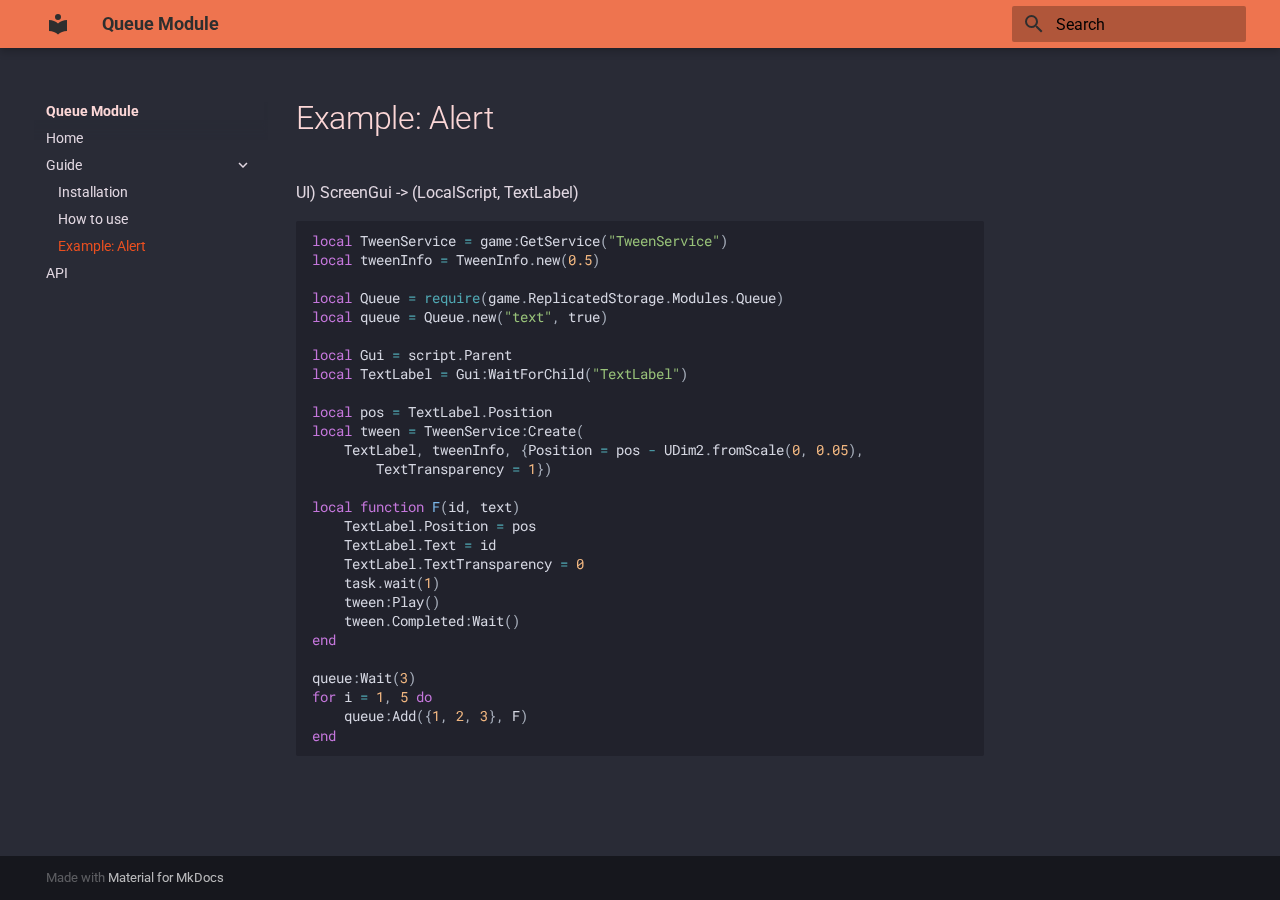
==== commit 9bad6239: "guide -> alert -> 코드 수정" ====
--- a/docs/guide/example-alert/index.html
+++ b/docs/guide/example-alert/index.html
@@ -360,9 +360,7 @@
 
 <span class="n">queue</span><span class="p">:</span><span class="n">Wait</span><span class="p">(</span><span class="mi">3</span><span class="p">)</span>
 <span class="kr">for</span> <span class="n">i</span> <span class="o">=</span> <span class="mi">1</span><span class="p">,</span> <span class="mi">5</span> <span class="kr">do</span>
-    <span class="n">task</span><span class="p">.</span><span class="n">spawn</span><span class="p">(</span><span class="kr">function</span><span class="p">()</span>
-        <span class="n">queue</span><span class="p">:</span><span class="n">Add</span><span class="p">({</span><span class="mi">1</span><span class="p">,</span> <span class="mi">2</span><span class="p">,</span> <span class="mi">3</span><span class="p">},</span> <span class="n">F</span><span class="p">)</span>
-    <span class="kr">end</span><span class="p">)</span>
+    <span class="n">queue</span><span class="p">:</span><span class="n">Add</span><span class="p">({</span><span class="mi">1</span><span class="p">,</span> <span class="mi">2</span><span class="p">,</span> <span class="mi">3</span><span class="p">},</span> <span class="n">F</span><span class="p">)</span>
 <span class="kr">end</span>
 </code></pre></div></p>
 
